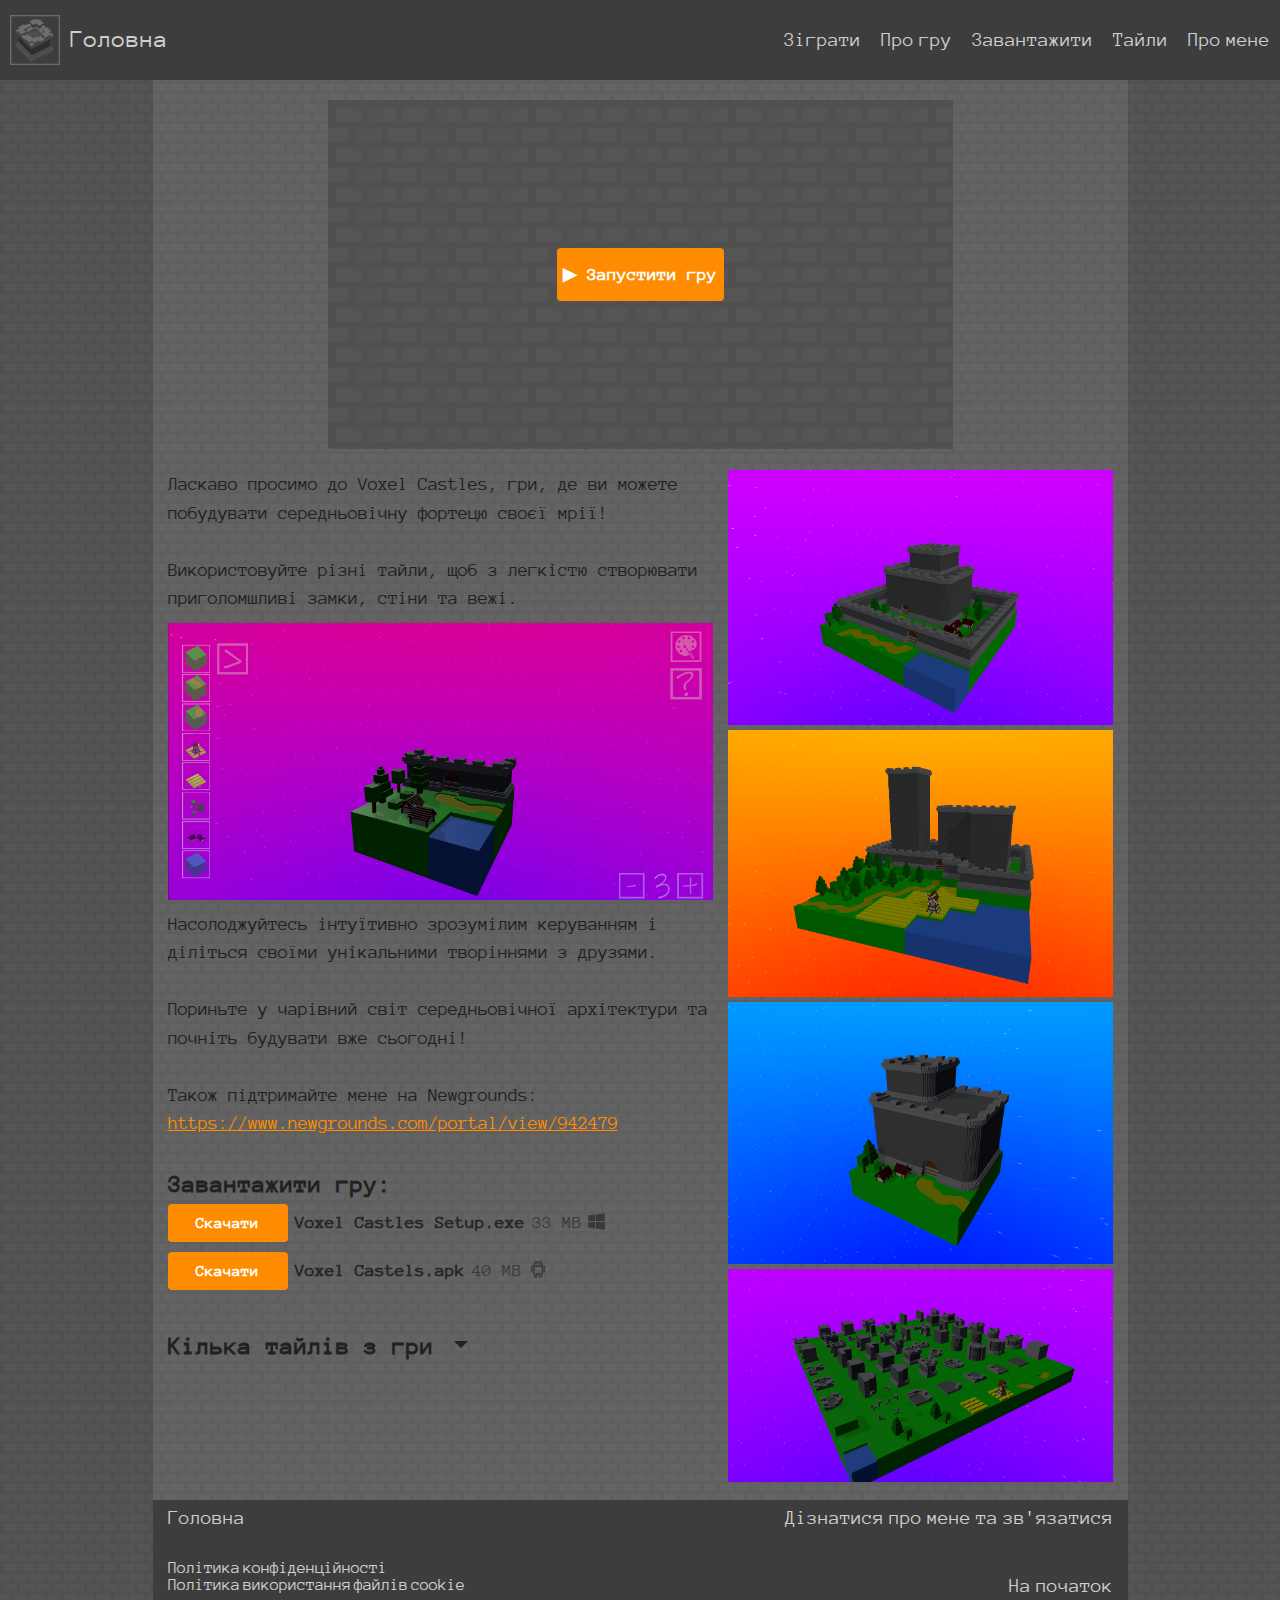
==== index.html @ d3da5223 "Initial commit" ====
<!DOCTYPE html>
<html lang="uk"> 
    <head>
        <title>Voxel Castles</title>
        <meta charset="UTF-8">
        <meta name="viewport" content="width=device-width, initial-scale=1.0">
        
        <!--Фавіконка-->
        <link rel="icon" type="images/x-icon" href="image/slider/1.png">

        <!--Lineawesome-->
        <link rel="stylesheet" href="./font/LineAwesome/css/line-awesome.min.css">

        <!--Jquery-->
        <script type="text/javascript" src="./libraries/jquery.js"> </script>
        <script type="text/javascript" src="./libraries/jquery-ui/jquery-ui.js"> </script>

        <link rel="stylesheet" href="./libraries/owlcarousel/docs/assets/owlcarousel/assets/owl.carousel.css">
        <link rel="stylesheet" href="./libraries/owlcarousel/docs/assets/owlcarousel/assets/owl.theme.default.css">
        <script src="./libraries/owlcarousel/src/js/owl.carousel.js"> </script>

        <link rel="stylesheet" href="./libraries/jquery-ui/jquery-ui.css">
        <link rel="stylesheet" href="./libraries/jquery-ui/jquery-ui.structure.css">
        <link rel="stylesheet" href="./libraries/jquery-ui/jquery-ui.theme.css">

        <!--Bootstrap-->
        <link rel="stylesheet" href="./libraries/bootstrap_css/bootstrap.css">
        <link rel="stylesheet" href="./libraries/bootstrap_icons/bootstrap-icons.css">
        <script type="text/javascript" src="./libraries/bootstrap_js/bootstrap.bundle.js"> </script>

        <!--CSS i js файли-->
        <link rel="stylesheet" href="./style.css">
        <script type="text/javascript" src="./script.js"> </script>
    </head>

    <!--Header-->
    <header>
        <a href="index.html" class="logo">
            <img src="image/slider/1.png" class="logo_img">
            <span class="logo_text">Головна</span>
        </a>

        <div class="navigation">
            <a href="#play">Зіграти</a>
            <a href="#about_game">Про гру</a>
            <a href="#download">Завантажити</a>
            <a href="#tiles">Тайли</a>
            <a href="about_me.html">Про мене</a>
        </div>
    </header>

    <!--Main-->
    <body>
        <!--Сірий фон-->
        <div class="main_bg">
            <!--Плеєр гри-->
            <div class="game" id="play">
                <div class="game_bg">
                    <a href="https://kekich0.github.io/Voxel-Castles/" class="button">
                        ▶ Запустити гру
                    </a>
                    <div id="about_game"  class="nav_about"></div>
                </div>
            </div>
            
            <!--Основна частина-->
            <div  class="main_part">
                <!--Текст-->
                <div class="text">
                    <p>Ласкаво просимо до Voxel Castles, гри, де ви можете побудувати середньовічну фортецю своєї мрії!</p>
                    <br>
                    <p>Використовуйте різні тайли, щоб з легкістю створювати приголомшливі замки, стіни та вежі.</p>

                    <div class="screenshots">
                        <div class="image-container" onclick="openImage('image/0.png')">
                            <img src="image/0.png" class="image0">
                        </div>
                    </div>


                    <p>Насолоджуйтесь інтуїтивно зрозумілим керуванням і діліться своїми унікальними творіннями з друзями.</p>
                    <br>
                    <p>Пориньте у чарівний світ середньовічної архітектури та почніть будувати вже сьогодні!</p>
                    <br>
                    <p>Також підтримайте мене на Newgrounds:</p>
                    <a class="link" href="https://www.newgrounds.com/portal/view/942479">https://www.newgrounds.com/portal/view/942479</a>
                    <br>
                    <br>

                    <!--Завантаження гри-->
                    <p class="big_text" id="download">Завантажити гру:</p>
                    <div class="download">
                        <a href="download/Voxel Castles Setup.exe" download class="download_button">
                            Скачати
                        </a>
                        <span class="download_text_1">Voxel Castles Setup.exe</span>
                        <span class="download_text_2">33 MB</span>
                        <img src="./image/icon/windows.svg" class="icon">
                    </div>
                    <div class="download">
                        <a href="download/Voxel Castels.apk" download class="download_button">
                            Скачати
                        </a>
                        <span class="download_text_1">Voxel Castels.apk</span>
                        <span class="download_text_2">40 MB</span>
                        <i class="lab la-android"></i>
                    </div>
                    <br>

                    <!--ДОРОБИТИ    Випадаючий список зі слайдером-->  
                    <div class="nav-item dropdown" id="tiles">
                        <a class="nav-link dropdown-toggle big_text" href="#" role="button" data-bs-toggle="dropdown" data-bs-auto-close="inside" aria-expanded="false">
                            Кілька тайлів з гри
                        </a>
                        <div class="dropdown-menu custom-dropdown">
                            <div class="owl-carousel owl-theme">				
                                <div><img src="image/slider/1.png" class="slider_img"></div>
                                <div><img src="image/slider/2.png" class="slider_img"></div>
                                <div><img src="image/slider/3.png" class="slider_img"></div>
                                <div><img src="image/slider/4.png" class="slider_img"></div>
                                <div><img src="image/slider/5.png" class="slider_img"></div>
                                <div><img src="image/slider/6.png" class="slider_img"></div>
                                <div><img src="image/slider/7.png" class="slider_img"></div>
                                <div><img src="image/slider/8.png" class="slider_img"></div>
                                <div><img src="image/slider/9.png" class="slider_img"></div>
                                <div><img src="image/slider/10.png" class="slider_img"></div>
                                <div><img src="image/slider/11.png" class="slider_img"></div>
                                <div><img src="image/slider/12.png" class="slider_img"></div>
                                <div><img src="image/slider/13.png" class="slider_img"></div>
                                <div><img src="image/slider/14.png" class="slider_img"></div>
                                <div><img src="image/slider/15.png" class="slider_img"></div>
                                <div><img src="image/slider/16.png" class="slider_img"></div>
                                <div><img src="image/slider/17.png" class="slider_img"></div>
                                <div><img src="image/slider/18.png" class="slider_img"></div>
                                <div><img src="image/slider/19.png" class="slider_img"></div>
                                <div><img src="image/slider/20.png" class="slider_img"></div>
                                <div><img src="image/slider/21.png" class="slider_img"></div>
                                <div><img src="image/slider/22.png" class="slider_img"></div>
                                <div class="lds-dual-ring"></div>
                                <div><img src="image/slider/23.png" class="slider_img"></div> 
                            </div>
                        </div>
                    </div>
                </div>          

                <!--Скріншоти з гри-->
                <div class="screenshots">
                    <div class="gallery">
                        <div class="image-container" onclick="openImage('image/1.png')">
                            <img src="image/1.png">
                        </div>
                        <div class="image-container" onclick="openImage('image/2.png')">
                            <img src="image/2.png">
                        </div>
                        <div class="image-container" onclick="openImage('image/3.png')">
                            <img src="image/3.png">
                        </div>
                        <div class="image-container" onclick="openImage('image/4.png')">
                            <img src="image/4.png">
                        </div>
                    </div>
                    
                    <div class="full-screen" id="fullScreenContainer">
                        <span class="close" onclick="closeImage()">&times;</span>
                        <img id="fullScreenImage" src="" alt="Full Screen Image">
                    </div>
                </div>
            </div>
        </div>
    </body>

    <!--Footer-->
    <footer>
        <div class="footer_left">
            <a href="index.html" class="footer_link">Головна</a>
            <br>
            <br>
            <br>
            <span class="footer_text">Політика конфіденційності<br></span>
            <span class="footer_text">Політика використання файлів cookie</span>
        </div>

        <div class="footer_right">
            <a href="about_me.html" class="footer_link">Дізнатися про мене та зв'язатися</a>
            <br>
            <br>
            <br>
            <br>
            <a href="#play" class="footer_link">На початок</a>
        </div>
    </footer>
</html>
---- font/LineAwesome/css/line-awesome.min.css ----
.la,.lab,.lad,.lal,.lar,.las{-moz-osx-font-smoothing:grayscale;-webkit-font-smoothing:antialiased;display:inline-block;font-style:normal;font-variant:normal;text-rendering:auto;line-height:1}.la-lg{font-size:1.33333em;line-height:.75em;vertical-align:-.0667em}.la-xs{font-size:.75em}.la-sm{font-size:.875em}.la-1x{font-size:1em}.la-2x{font-size:2em}.la-3x{font-size:3em}.la-4x{font-size:4em}.la-5x{font-size:5em}.la-6x{font-size:6em}.la-7x{font-size:7em}.la-8x{font-size:8em}.la-9x{font-size:9em}.la-10x{font-size:10em}.la-fw{text-align:center;width:1.25em}.la-ul{list-style-type:none;margin-left:2.5em;padding-left:0}.la-ul>li{position:relative}.la-li{left:-2em;position:absolute;text-align:center;width:2em;line-height:inherit}.la-border{border:solid .08em #eee;border-radius:.1em;padding:.2em .25em .15em}.la-pull-left{float:left}.la-pull-right{float:right}.la.la-pull-left,.lab.la-pull-left,.lal.la-pull-left,.lar.la-pull-left,.las.la-pull-left{margin-right:.3em}.la.la-pull-right,.lab.la-pull-right,.lal.la-pull-right,.lar.la-pull-right,.las.la-pull-right{margin-left:.3em}.la-spin{-webkit-animation:la-spin 2s infinite linear;animation:la-spin 2s infinite linear}.la-pulse{-webkit-animation:la-spin 1s infinite steps(8);animation:la-spin 1s infinite steps(8)}@-webkit-keyframes la-spin{0%{-webkit-transform:rotate(0);transform:rotate(0)}100%{-webkit-transform:rotate(360deg);transform:rotate(360deg)}}@keyframes la-spin{0%{-webkit-transform:rotate(0);transform:rotate(0)}100%{-webkit-transform:rotate(360deg);transform:rotate(360deg)}}.la-rotate-90{-webkit-transform:rotate(90deg);transform:rotate(90deg)}.la-rotate-180{-webkit-transform:rotate(180deg);transform:rotate(180deg)}.la-rotate-270{-webkit-transform:rotate(270deg);transform:rotate(270deg)}.la-flip-horizontal{-webkit-transform:scale(-1,1);transform:scale(-1,1)}.la-flip-vertical{-webkit-transform:scale(1,-1);transform:scale(1,-1)}.la-flip-both,.la-flip-horizontal.la-flip-vertical{-webkit-transform:scale(-1,-1);transform:scale(-1,-1)}:root .la-flip-both,:root .la-flip-horizontal,:root .la-flip-vertical,:root .la-rotate-180,:root .la-rotate-270,:root .la-rotate-90{-webkit-filter:none;filter:none}.la-stack{display:inline-block;height:2em;line-height:2em;position:relative;vertical-align:middle;width:2.5em}.la-stack-1x,.la-stack-2x{left:0;position:absolute;text-align:center;width:100%}.la-stack-1x{line-height:inherit}.la-stack-2x{font-size:2em}.la-inverse{color:#fff}.la-500px:before{content:"\f26e"}.la-accessible-icon:before{content:"\f368"}.la-accusoft:before{content:"\f369"}.la-acquisitions-incorporated:before{content:"\f6af"}.la-ad:before{content:"\f641"}.la-address-book:before{content:"\f2b9"}.la-address-card:before{content:"\f2bb"}.la-adjust:before{content:"\f042"}.la-adn:before{content:"\f170"}.la-adobe:before{content:"\f778"}.la-adversal:before{content:"\f36a"}.la-affiliatetheme:before{content:"\f36b"}.la-air-freshener:before{content:"\f5d0"}.la-airbnb:before{content:"\f834"}.la-algolia:before{content:"\f36c"}.la-align-center:before{content:"\f037"}.la-align-justify:before{content:"\f039"}.la-align-left:before{content:"\f036"}.la-align-right:before{content:"\f038"}.la-alipay:before{content:"\f642"}.la-allergies:before{content:"\f461"}.la-amazon:before{content:"\f270"}.la-amazon-pay:before{content:"\f42c"}.la-ambulance:before{content:"\f0f9"}.la-american-sign-language-interpreting:before{content:"\f2a3"}.la-amilia:before{content:"\f36d"}.la-anchor:before{content:"\f13d"}.la-android:before{content:"\f17b"}.la-angellist:before{content:"\f209"}.la-angle-double-down:before{content:"\f103"}.la-angle-double-left:before{content:"\f100"}.la-angle-double-right:before{content:"\f101"}.la-angle-double-up:before{content:"\f102"}.la-angle-down:before{content:"\f107"}.la-angle-left:before{content:"\f104"}.la-angle-right:before{content:"\f105"}.la-angle-up:before{content:"\f106"}.la-angry:before{content:"\f556"}.la-angrycreative:before{content:"\f36e"}.la-angular:before{content:"\f420"}.la-ankh:before{content:"\f644"}.la-app-store:before{content:"\f36f"}.la-app-store-ios:before{content:"\f370"}.la-apper:before{content:"\f371"}.la-apple:before{content:"\f179"}.la-apple-alt:before{content:"\f5d1"}.la-apple-pay:before{content:"\f415"}.la-archive:before{content:"\f187"}.la-archway:before{content:"\f557"}.la-arrow-alt-circle-down:before{content:"\f358"}.la-arrow-alt-circle-left:before{content:"\f359"}.la-arrow-alt-circle-right:before{content:"\f35a"}.la-arrow-alt-circle-up:before{content:"\f35b"}.la-arrow-circle-down:before{content:"\f0ab"}.la-arrow-circle-left:before{content:"\f0a8"}.la-arrow-circle-right:before{content:"\f0a9"}.la-arrow-circle-up:before{content:"\f0aa"}.la-arrow-down:before{content:"\f063"}.la-arrow-left:before{content:"\f060"}.la-arrow-right:before{content:"\f061"}.la-arrow-up:before{content:"\f062"}.la-arrows-alt:before{content:"\f0b2"}.la-arrows-alt-h:before{content:"\f337"}.la-arrows-alt-v:before{content:"\f338"}.la-artstation:before{content:"\f77a"}.la-assistive-listening-systems:before{content:"\f2a2"}.la-asterisk:before{content:"\f069"}.la-asymmetrik:before{content:"\f372"}.la-at:before{content:"\f1fa"}.la-atlas:before{content:"\f558"}.la-atlassian:before{content:"\f77b"}.la-atom:before{content:"\f5d2"}.la-audible:before{content:"\f373"}.la-audio-description:before{content:"\f29e"}.la-autoprefixer:before{content:"\f41c"}.la-avianex:before{content:"\f374"}.la-aviato:before{content:"\f421"}.la-award:before{content:"\f559"}.la-aws:before{content:"\f375"}.la-baby:before{content:"\f77c"}.la-baby-carriage:before{content:"\f77d"}.la-backspace:before{content:"\f55a"}.la-backward:before{content:"\f04a"}.la-bacon:before{content:"\f7e5"}.la-balance-scale:before{content:"\f24e"}.la-balance-scale-left:before{content:"\f515"}.la-balance-scale-right:before{content:"\f516"}.la-ban:before{content:"\f05e"}.la-band-aid:before{content:"\f462"}.la-bandcamp:before{content:"\f2d5"}.la-barcode:before{content:"\f02a"}.la-bars:before{content:"\f0c9"}.la-baseball-ball:before{content:"\f433"}.la-basketball-ball:before{content:"\f434"}.la-bath:before{content:"\f2cd"}.la-battery-empty:before{content:"\f244"}.la-battery-full:before{content:"\f240"}.la-battery-half:before{content:"\f242"}.la-battery-quarter:before{content:"\f243"}.la-battery-three-quarters:before{content:"\f241"}.la-battle-net:before{content:"\f835"}.la-bed:before{content:"\f236"}.la-beer:before{content:"\f0fc"}.la-behance:before{content:"\f1b4"}.la-behance-square:before{content:"\f1b5"}.la-bell:before{content:"\f0f3"}.la-bell-slash:before{content:"\f1f6"}.la-bezier-curve:before{content:"\f55b"}.la-bible:before{content:"\f647"}.la-bicycle:before{content:"\f206"}.la-biking:before{content:"\f84a"}.la-bimobject:before{content:"\f378"}.la-binoculars:before{content:"\f1e5"}.la-biohazard:before{content:"\f780"}.la-birthday-cake:before{content:"\f1fd"}.la-bitbucket:before{content:"\f171"}.la-bitcoin:before{content:"\f379"}.la-bity:before{content:"\f37a"}.la-black-tie:before{content:"\f27e"}.la-blackberry:before{content:"\f37b"}.la-blender:before{content:"\f517"}.la-blender-phone:before{content:"\f6b6"}.la-blind:before{content:"\f29d"}.la-blog:before{content:"\f781"}.la-blogger:before{content:"\f37c"}.la-blogger-b:before{content:"\f37d"}.la-bluetooth:before{content:"\f293"}.la-bluetooth-b:before{content:"\f294"}.la-bold:before{content:"\f032"}.la-bolt:before{content:"\f0e7"}.la-bomb:before{content:"\f1e2"}.la-bone:before{content:"\f5d7"}.la-bong:before{content:"\f55c"}.la-book:before{content:"\f02d"}.la-book-dead:before{content:"\f6b7"}.la-book-medical:before{content:"\f7e6"}.la-book-open:before{content:"\f518"}.la-book-reader:before{content:"\f5da"}.la-bookmark:before{content:"\f02e"}.la-bootstrap:before{content:"\f836"}.la-border-all:before{content:"\f84c"}.la-border-none:before{content:"\f850"}.la-border-style:before{content:"\f853"}.la-bowling-ball:before{content:"\f436"}.la-box:before{content:"\f466"}.la-box-open:before{content:"\f49e"}.la-boxes:before{content:"\f468"}.la-braille:before{content:"\f2a1"}.la-brain:before{content:"\f5dc"}.la-bread-slice:before{content:"\f7ec"}.la-briefcase:before{content:"\f0b1"}.la-briefcase-medical:before{content:"\f469"}.la-broadcast-tower:before{content:"\f519"}.la-broom:before{content:"\f51a"}.la-brush:before{content:"\f55d"}.la-btc:before{content:"\f15a"}.la-buffer:before{content:"\f837"}.la-bug:before{content:"\f188"}.la-building:before{content:"\f1ad"}.la-bullhorn:before{content:"\f0a1"}.la-bullseye:before{content:"\f140"}.la-burn:before{content:"\f46a"}.la-buromobelexperte:before{content:"\f37f"}.la-bus:before{content:"\f207"}.la-bus-alt:before{content:"\f55e"}.la-business-time:before{content:"\f64a"}.la-buy-n-large:before{content:"\f8a6"}.la-buysellads:before{content:"\f20d"}.la-calculator:before{content:"\f1ec"}.la-calendar:before{content:"\f133"}.la-calendar-alt:before{content:"\f073"}.la-calendar-check:before{content:"\f274"}.la-calendar-day:before{content:"\f783"}.la-calendar-minus:before{content:"\f272"}.la-calendar-plus:before{content:"\f271"}.la-calendar-times:before{content:"\f273"}.la-calendar-week:before{content:"\f784"}.la-camera:before{content:"\f030"}.la-camera-retro:before{content:"\f083"}.la-campground:before{content:"\f6bb"}.la-canadian-maple-leaf:before{content:"\f785"}.la-candy-cane:before{content:"\f786"}.la-cannabis:before{content:"\f55f"}.la-capsules:before{content:"\f46b"}.la-car:before{content:"\f1b9"}.la-car-alt:before{content:"\f5de"}.la-car-battery:before{content:"\f5df"}.la-car-crash:before{content:"\f5e1"}.la-car-side:before{content:"\f5e4"}.la-caret-down:before{content:"\f0d7"}.la-caret-left:before{content:"\f0d9"}.la-caret-right:before{content:"\f0da"}.la-caret-square-down:before{content:"\f150"}.la-caret-square-left:before{content:"\f191"}.la-caret-square-right:before{content:"\f152"}.la-caret-square-up:before{content:"\f151"}.la-caret-up:before{content:"\f0d8"}.la-carrot:before{content:"\f787"}.la-cart-arrow-down:before{content:"\f218"}.la-cart-plus:before{content:"\f217"}.la-cash-register:before{content:"\f788"}.la-cat:before{content:"\f6be"}.la-cc-amazon-pay:before{content:"\f42d"}.la-cc-amex:before{content:"\f1f3"}.la-cc-apple-pay:before{content:"\f416"}.la-cc-diners-club:before{content:"\f24c"}.la-cc-discover:before{content:"\f1f2"}.la-cc-jcb:before{content:"\f24b"}.la-cc-mastercard:before{content:"\f1f1"}.la-cc-paypal:before{content:"\f1f4"}.la-cc-stripe:before{content:"\f1f5"}.la-cc-visa:before{content:"\f1f0"}.la-centercode:before{content:"\f380"}.la-centos:before{content:"\f789"}.la-certificate:before{content:"\f0a3"}.la-chair:before{content:"\f6c0"}.la-chalkboard:before{content:"\f51b"}.la-chalkboard-teacher:before{content:"\f51c"}.la-charging-station:before{content:"\f5e7"}.la-chart-area:before{content:"\f1fe"}.la-chart-bar:before{content:"\f080"}.la-chart-line:before{content:"\f201"}.la-chart-pie:before{content:"\f200"}.la-check:before{content:"\f00c"}.la-check-circle:before{content:"\f058"}.la-check-double:before{content:"\f560"}.la-check-square:before{content:"\f14a"}.la-cheese:before{content:"\f7ef"}.la-chess:before{content:"\f439"}.la-chess-bishop:before{content:"\f43a"}.la-chess-board:before{content:"\f43c"}.la-chess-king:before{content:"\f43f"}.la-chess-knight:before{content:"\f441"}.la-chess-pawn:before{content:"\f443"}.la-chess-queen:before{content:"\f445"}.la-chess-rook:before{content:"\f447"}.la-chevron-circle-down:before{content:"\f13a"}.la-chevron-circle-left:before{content:"\f137"}.la-chevron-circle-right:before{content:"\f138"}.la-chevron-circle-up:before{content:"\f139"}.la-chevron-down:before{content:"\f078"}.la-chevron-left:before{content:"\f053"}.la-chevron-right:before{content:"\f054"}.la-chevron-up:before{content:"\f077"}.la-child:before{content:"\f1ae"}.la-chrome:before{content:"\f268"}.la-chromecast:before{content:"\f838"}.la-church:before{content:"\f51d"}.la-circle:before{content:"\f111"}.la-circle-notch:before{content:"\f1ce"}.la-city:before{content:"\f64f"}.la-clinic-medical:before{content:"\f7f2"}.la-clipboard:before{content:"\f328"}.la-clipboard-check:before{content:"\f46c"}.la-clipboard-list:before{content:"\f46d"}.la-clock:before{content:"\f017"}.la-clone:before{content:"\f24d"}.la-closed-captioning:before{content:"\f20a"}.la-cloud:before{content:"\f0c2"}.la-cloud-download-alt:before{content:"\f381"}.la-cloud-meatball:before{content:"\f73b"}.la-cloud-moon:before{content:"\f6c3"}.la-cloud-moon-rain:before{content:"\f73c"}.la-cloud-rain:before{content:"\f73d"}.la-cloud-showers-heavy:before{content:"\f740"}.la-cloud-sun:before{content:"\f6c4"}.la-cloud-sun-rain:before{content:"\f743"}.la-cloud-upload-alt:before{content:"\f382"}.la-cloudscale:before{content:"\f383"}.la-cloudsmith:before{content:"\f384"}.la-cloudversify:before{content:"\f385"}.la-cocktail:before{content:"\f561"}.la-code:before{content:"\f121"}.la-code-branch:before{content:"\f126"}.la-codepen:before{content:"\f1cb"}.la-codiepie:before{content:"\f284"}.la-coffee:before{content:"\f0f4"}.la-cog:before{content:"\f013"}.la-cogs:before{content:"\f085"}.la-coins:before{content:"\f51e"}.la-columns:before{content:"\f0db"}.la-comment:before{content:"\f075"}.la-comment-alt:before{content:"\f27a"}.la-comment-dollar:before{content:"\f651"}.la-comment-dots:before{content:"\f4ad"}.la-comment-medical:before{content:"\f7f5"}.la-comment-slash:before{content:"\f4b3"}.la-comments:before{content:"\f086"}.la-comments-dollar:before{content:"\f653"}.la-compact-disc:before{content:"\f51f"}.la-compass:before{content:"\f14e"}.la-compress:before{content:"\f066"}.la-compress-arrows-alt:before{content:"\f78c"}.la-concierge-bell:before{content:"\f562"}.la-confluence:before{content:"\f78d"}.la-connectdevelop:before{content:"\f20e"}.la-contao:before{content:"\f26d"}.la-cookie:before{content:"\f563"}.la-cookie-bite:before{content:"\f564"}.la-copy:before{content:"\f0c5"}.la-copyright:before{content:"\f1f9"}.la-cotton-bureau:before{content:"\f89e"}.la-couch:before{content:"\f4b8"}.la-cpanel:before{content:"\f388"}.la-creative-commons:before{content:"\f25e"}.la-creative-commons-by:before{content:"\f4e7"}.la-creative-commons-nc:before{content:"\f4e8"}.la-creative-commons-nc-eu:before{content:"\f4e9"}.la-creative-commons-nc-jp:before{content:"\f4ea"}.la-creative-commons-nd:before{content:"\f4eb"}.la-creative-commons-pd:before{content:"\f4ec"}.la-creative-commons-pd-alt:before{content:"\f4ed"}.la-creative-commons-remix:before{content:"\f4ee"}.la-creative-commons-sa:before{content:"\f4ef"}.la-creative-commons-sampling:before{content:"\f4f0"}.la-creative-commons-sampling-plus:before{content:"\f4f1"}.la-creative-commons-share:before{content:"\f4f2"}.la-creative-commons-zero:before{content:"\f4f3"}.la-credit-card:before{content:"\f09d"}.la-critical-role:before{content:"\f6c9"}.la-crop:before{content:"\f125"}.la-crop-alt:before{content:"\f565"}.la-cross:before{content:"\f654"}.la-crosshairs:before{content:"\f05b"}.la-crow:before{content:"\f520"}.la-crown:before{content:"\f521"}.la-crutch:before{content:"\f7f7"}.la-css3:before{content:"\f13c"}.la-css3-alt:before{content:"\f38b"}.la-cube:before{content:"\f1b2"}.la-cubes:before{content:"\f1b3"}.la-cut:before{content:"\f0c4"}.la-cuttlefish:before{content:"\f38c"}.la-d-and-d:before{content:"\f38d"}.la-d-and-d-beyond:before{content:"\f6ca"}.la-dashcube:before{content:"\f210"}.la-database:before{content:"\f1c0"}.la-deaf:before{content:"\f2a4"}.la-delicious:before{content:"\f1a5"}.la-democrat:before{content:"\f747"}.la-deploydog:before{content:"\f38e"}.la-deskpro:before{content:"\f38f"}.la-desktop:before{content:"\f108"}.la-dev:before{content:"\f6cc"}.la-deviantart:before{content:"\f1bd"}.la-dharmachakra:before{content:"\f655"}.la-dhl:before{content:"\f790"}.la-diagnoses:before{content:"\f470"}.la-diaspora:before{content:"\f791"}.la-dice:before{content:"\f522"}.la-dice-d20:before{content:"\f6cf"}.la-dice-d6:before{content:"\f6d1"}.la-dice-five:before{content:"\f523"}.la-dice-four:before{content:"\f524"}.la-dice-one:before{content:"\f525"}.la-dice-six:before{content:"\f526"}.la-dice-three:before{content:"\f527"}.la-dice-two:before{content:"\f528"}.la-digg:before{content:"\f1a6"}.la-digital-ocean:before{content:"\f391"}.la-digital-tachograph:before{content:"\f566"}.la-directions:before{content:"\f5eb"}.la-discord:before{content:"\f392"}.la-discourse:before{content:"\f393"}.la-divide:before{content:"\f529"}.la-dizzy:before{content:"\f567"}.la-dna:before{content:"\f471"}.la-dochub:before{content:"\f394"}.la-docker:before{content:"\f395"}.la-dog:before{content:"\f6d3"}.la-dollar-sign:before{content:"\f155"}.la-dolly:before{content:"\f472"}.la-dolly-flatbed:before{content:"\f474"}.la-donate:before{content:"\f4b9"}.la-door-closed:before{content:"\f52a"}.la-door-open:before{content:"\f52b"}.la-dot-circle:before{content:"\f192"}.la-dove:before{content:"\f4ba"}.la-download:before{content:"\f019"}.la-draft2digital:before{content:"\f396"}.la-drafting-compass:before{content:"\f568"}.la-dragon:before{content:"\f6d5"}.la-draw-polygon:before{content:"\f5ee"}.la-dribbble:before{content:"\f17d"}.la-dribbble-square:before{content:"\f397"}.la-dropbox:before{content:"\f16b"}.la-drum:before{content:"\f569"}.la-drum-steelpan:before{content:"\f56a"}.la-drumstick-bite:before{content:"\f6d7"}.la-drupal:before{content:"\f1a9"}.la-dumbbell:before{content:"\f44b"}.la-dumpster:before{content:"\f793"}.la-dumpster-fire:before{content:"\f794"}.la-dungeon:before{content:"\f6d9"}.la-dyalog:before{content:"\f399"}.la-earlybirds:before{content:"\f39a"}.la-ebay:before{content:"\f4f4"}.la-edge:before{content:"\f282"}.la-edit:before{content:"\f044"}.la-egg:before{content:"\f7fb"}.la-eject:before{content:"\f052"}.la-elementor:before{content:"\f430"}.la-ellipsis-h:before{content:"\f141"}.la-ellipsis-v:before{content:"\f142"}.la-ello:before{content:"\f5f1"}.la-ember:before{content:"\f423"}.la-empire:before{content:"\f1d1"}.la-envelope:before{content:"\f0e0"}.la-envelope-open:before{content:"\f2b6"}.la-envelope-open-text:before{content:"\f658"}.la-envelope-square:before{content:"\f199"}.la-envira:before{content:"\f299"}.la-equals:before{content:"\f52c"}.la-eraser:before{content:"\f12d"}.la-erlang:before{content:"\f39d"}.la-ethereum:before{content:"\f42e"}.la-ethernet:before{content:"\f796"}.la-etsy:before{content:"\f2d7"}.la-euro-sign:before{content:"\f153"}.la-evernote:before{content:"\f839"}.la-exchange-alt:before{content:"\f362"}.la-exclamation:before{content:"\f12a"}.la-exclamation-circle:before{content:"\f06a"}.la-exclamation-triangle:before{content:"\f071"}.la-expand:before{content:"\f065"}.la-expand-arrows-alt:before{content:"\f31e"}.la-expeditedssl:before{content:"\f23e"}.la-external-link-alt:before{content:"\f35d"}.la-external-link-square-alt:before{content:"\f360"}.la-eye:before{content:"\f06e"}.la-eye-dropper:before{content:"\f1fb"}.la-eye-slash:before{content:"\f070"}.la-facebook:before{content:"\f09a"}.la-facebook-f:before{content:"\f39e"}.la-facebook-messenger:before{content:"\f39f"}.la-facebook-square:before{content:"\f082"}.la-fan:before{content:"\f863"}.la-fantasy-flight-games:before{content:"\f6dc"}.la-fast-backward:before{content:"\f049"}.la-fast-forward:before{content:"\f050"}.la-fax:before{content:"\f1ac"}.la-feather:before{content:"\f52d"}.la-feather-alt:before{content:"\f56b"}.la-fedex:before{content:"\f797"}.la-fedora:before{content:"\f798"}.la-female:before{content:"\f182"}.la-fighter-jet:before{content:"\f0fb"}.la-figma:before{content:"\f799"}.la-file:before{content:"\f15b"}.la-file-alt:before{content:"\f15c"}.la-file-archive:before{content:"\f1c6"}.la-file-audio:before{content:"\f1c7"}.la-file-code:before{content:"\f1c9"}.la-file-contract:before{content:"\f56c"}.la-file-csv:before{content:"\f6dd"}.la-file-download:before{content:"\f56d"}.la-file-excel:before{content:"\f1c3"}.la-file-export:before{content:"\f56e"}.la-file-image:before{content:"\f1c5"}.la-file-import:before{content:"\f56f"}.la-file-invoice:before{content:"\f570"}.la-file-invoice-dollar:before{content:"\f571"}.la-file-medical:before{content:"\f477"}.la-file-medical-alt:before{content:"\f478"}.la-file-pdf:before{content:"\f1c1"}.la-file-powerpoint:before{content:"\f1c4"}.la-file-prescription:before{content:"\f572"}.la-file-signature:before{content:"\f573"}.la-file-upload:before{content:"\f574"}.la-file-video:before{content:"\f1c8"}.la-file-word:before{content:"\f1c2"}.la-fill:before{content:"\f575"}.la-fill-drip:before{content:"\f576"}.la-film:before{content:"\f008"}.la-filter:before{content:"\f0b0"}.la-fingerprint:before{content:"\f577"}.la-fire:before{content:"\f06d"}.la-fire-alt:before{content:"\f7e4"}.la-fire-extinguisher:before{content:"\f134"}.la-firefox:before{content:"\f269"}.la-first-aid:before{content:"\f479"}.la-first-order:before{content:"\f2b0"}.la-first-order-alt:before{content:"\f50a"}.la-firstdraft:before{content:"\f3a1"}.la-fish:before{content:"\f578"}.la-fist-raised:before{content:"\f6de"}.la-flag:before{content:"\f024"}.la-flag-checkered:before{content:"\f11e"}.la-flag-usa:before{content:"\f74d"}.la-flask:before{content:"\f0c3"}.la-flickr:before{content:"\f16e"}.la-flipboard:before{content:"\f44d"}.la-flushed:before{content:"\f579"}.la-fly:before{content:"\f417"}.la-folder:before{content:"\f07b"}.la-folder-minus:before{content:"\f65d"}.la-folder-open:before{content:"\f07c"}.la-folder-plus:before{content:"\f65e"}.la-font:before{content:"\f031"}.la-font-awesome:before{content:"\f2b4"}.la-font-awesome-alt:before{content:"\f35c"}.la-font-awesome-flag:before{content:"\f425"}.la-font-awesome-logo-full:before{content:"\f4e6"}.la-fonticons:before{content:"\f280"}.la-fonticons-fi:before{content:"\f3a2"}.la-football-ball:before{content:"\f44e"}.la-fort-awesome:before{content:"\f286"}.la-fort-awesome-alt:before{content:"\f3a3"}.la-forumbee:before{content:"\f211"}.la-forward:before{content:"\f04e"}.la-foursquare:before{content:"\f180"}.la-free-code-camp:before{content:"\f2c5"}.la-freebsd:before{content:"\f3a4"}.la-frog:before{content:"\f52e"}.la-frown:before{content:"\f119"}.la-frown-open:before{content:"\f57a"}.la-fulcrum:before{content:"\f50b"}.la-funnel-dollar:before{content:"\f662"}.la-futbol:before{content:"\f1e3"}.la-galactic-republic:before{content:"\f50c"}.la-galactic-senate:before{content:"\f50d"}.la-gamepad:before{content:"\f11b"}.la-gas-pump:before{content:"\f52f"}.la-gavel:before{content:"\f0e3"}.la-gem:before{content:"\f3a5"}.la-genderless:before{content:"\f22d"}.la-get-pocket:before{content:"\f265"}.la-gg:before{content:"\f260"}.la-gg-circle:before{content:"\f261"}.la-ghost:before{content:"\f6e2"}.la-gift:before{content:"\f06b"}.la-gifts:before{content:"\f79c"}.la-git:before{content:"\f1d3"}.la-git-alt:before{content:"\f841"}.la-git-square:before{content:"\f1d2"}.la-github:before{content:"\f09b"}.la-github-alt:before{content:"\f113"}.la-github-square:before{content:"\f092"}.la-gitkraken:before{content:"\f3a6"}.la-gitlab:before{content:"\f296"}.la-gitter:before{content:"\f426"}.la-glass-cheers:before{content:"\f79f"}.la-glass-martini:before{content:"\f000"}.la-glass-martini-alt:before{content:"\f57b"}.la-glass-whiskey:before{content:"\f7a0"}.la-glasses:before{content:"\f530"}.la-glide:before{content:"\f2a5"}.la-glide-g:before{content:"\f2a6"}.la-globe:before{content:"\f0ac"}.la-globe-africa:before{content:"\f57c"}.la-globe-americas:before{content:"\f57d"}.la-globe-asia:before{content:"\f57e"}.la-globe-europe:before{content:"\f7a2"}.la-gofore:before{content:"\f3a7"}.la-golf-ball:before{content:"\f450"}.la-goodreads:before{content:"\f3a8"}.la-goodreads-g:before{content:"\f3a9"}.la-google:before{content:"\f1a0"}.la-google-drive:before{content:"\f3aa"}.la-google-play:before{content:"\f3ab"}.la-google-plus:before{content:"\f2b3"}.la-google-plus-g:before{content:"\f0d5"}.la-google-plus-square:before{content:"\f0d4"}.la-google-wallet:before{content:"\f1ee"}.la-gopuram:before{content:"\f664"}.la-graduation-cap:before{content:"\f19d"}.la-gratipay:before{content:"\f184"}.la-grav:before{content:"\f2d6"}.la-greater-than:before{content:"\f531"}.la-greater-than-equal:before{content:"\f532"}.la-grimace:before{content:"\f57f"}.la-grin:before{content:"\f580"}.la-grin-alt:before{content:"\f581"}.la-grin-beam:before{content:"\f582"}.la-grin-beam-sweat:before{content:"\f583"}.la-grin-hearts:before{content:"\f584"}.la-grin-squint:before{content:"\f585"}.la-grin-squint-tears:before{content:"\f586"}.la-grin-stars:before{content:"\f587"}.la-grin-tears:before{content:"\f588"}.la-grin-tongue:before{content:"\f589"}.la-grin-tongue-squint:before{content:"\f58a"}.la-grin-tongue-wink:before{content:"\f58b"}.la-grin-wink:before{content:"\f58c"}.la-grip-horizontal:before{content:"\f58d"}.la-grip-lines:before{content:"\f7a4"}.la-grip-lines-vertical:before{content:"\f7a5"}.la-grip-vertical:before{content:"\f58e"}.la-gripfire:before{content:"\f3ac"}.la-grunt:before{content:"\f3ad"}.la-guitar:before{content:"\f7a6"}.la-gulp:before{content:"\f3ae"}.la-h-square:before{content:"\f0fd"}.la-hacker-news:before{content:"\f1d4"}.la-hacker-news-square:before{content:"\f3af"}.la-hackerrank:before{content:"\f5f7"}.la-hamburger:before{content:"\f805"}.la-hammer:before{content:"\f6e3"}.la-hamsa:before{content:"\f665"}.la-hand-holding:before{content:"\f4bd"}.la-hand-holding-heart:before{content:"\f4be"}.la-hand-holding-usd:before{content:"\f4c0"}.la-hand-lizard:before{content:"\f258"}.la-hand-middle-finger:before{content:"\f806"}.la-hand-paper:before{content:"\f256"}.la-hand-peace:before{content:"\f25b"}.la-hand-point-down:before{content:"\f0a7"}.la-hand-point-left:before{content:"\f0a5"}.la-hand-point-right:before{content:"\f0a4"}.la-hand-point-up:before{content:"\f0a6"}.la-hand-pointer:before{content:"\f25a"}.la-hand-rock:before{content:"\f255"}.la-hand-scissors:before{content:"\f257"}.la-hand-spock:before{content:"\f259"}.la-hands:before{content:"\f4c2"}.la-hands-helping:before{content:"\f4c4"}.la-handshake:before{content:"\f2b5"}.la-hanukiah:before{content:"\f6e6"}.la-hard-hat:before{content:"\f807"}.la-hashtag:before{content:"\f292"}.la-hat-cowboy:before{content:"\f8c0"}.la-hat-cowboy-side:before{content:"\f8c1"}.la-hat-wizard:before{content:"\f6e8"}.la-haykal:before{content:"\f666"}.la-hdd:before{content:"\f0a0"}.la-heading:before{content:"\f1dc"}.la-headphones:before{content:"\f025"}.la-headphones-alt:before{content:"\f58f"}.la-headset:before{content:"\f590"}.la-heart:before{content:"\f004"}.la-heart-broken:before{content:"\f7a9"}.la-heartbeat:before{content:"\f21e"}.la-helicopter:before{content:"\f533"}.la-highlighter:before{content:"\f591"}.la-hiking:before{content:"\f6ec"}.la-hippo:before{content:"\f6ed"}.la-hips:before{content:"\f452"}.la-hire-a-helper:before{content:"\f3b0"}.la-history:before{content:"\f1da"}.la-hockey-puck:before{content:"\f453"}.la-holly-berry:before{content:"\f7aa"}.la-home:before{content:"\f015"}.la-hooli:before{content:"\f427"}.la-hornbill:before{content:"\f592"}.la-horse:before{content:"\f6f0"}.la-horse-head:before{content:"\f7ab"}.la-hospital:before{content:"\f0f8"}.la-hospital-alt:before{content:"\f47d"}.la-hospital-symbol:before{content:"\f47e"}.la-hot-tub:before{content:"\f593"}.la-hotdog:before{content:"\f80f"}.la-hotel:before{content:"\f594"}.la-hotjar:before{content:"\f3b1"}.la-hourglass:before{content:"\f254"}.la-hourglass-end:before{content:"\f253"}.la-hourglass-half:before{content:"\f252"}.la-hourglass-start:before{content:"\f251"}.la-house-damage:before{content:"\f6f1"}.la-houzz:before{content:"\f27c"}.la-hryvnia:before{content:"\f6f2"}.la-html5:before{content:"\f13b"}.la-hubspot:before{content:"\f3b2"}.la-i-cursor:before{content:"\f246"}.la-ice-cream:before{content:"\f810"}.la-icicles:before{content:"\f7ad"}.la-icons:before{content:"\f86d"}.la-id-badge:before{content:"\f2c1"}.la-id-card:before{content:"\f2c2"}.la-id-card-alt:before{content:"\f47f"}.la-igloo:before{content:"\f7ae"}.la-image:before{content:"\f03e"}.la-images:before{content:"\f302"}.la-imdb:before{content:"\f2d8"}.la-inbox:before{content:"\f01c"}.la-indent:before{content:"\f03c"}.la-industry:before{content:"\f275"}.la-infinity:before{content:"\f534"}.la-info:before{content:"\f129"}.la-info-circle:before{content:"\f05a"}.la-instagram:before{content:"\f16d"}.la-intercom:before{content:"\f7af"}.la-internet-explorer:before{content:"\f26b"}.la-invision:before{content:"\f7b0"}.la-ioxhost:before{content:"\f208"}.la-italic:before{content:"\f033"}.la-itch-io:before{content:"\f83a"}.la-itunes:before{content:"\f3b4"}.la-itunes-note:before{content:"\f3b5"}.la-java:before{content:"\f4e4"}.la-jedi:before{content:"\f669"}.la-jedi-order:before{content:"\f50e"}.la-jenkins:before{content:"\f3b6"}.la-jira:before{content:"\f7b1"}.la-joget:before{content:"\f3b7"}.la-joint:before{content:"\f595"}.la-joomla:before{content:"\f1aa"}.la-journal-whills:before{content:"\f66a"}.la-js:before{content:"\f3b8"}.la-js-square:before{content:"\f3b9"}.la-jsfiddle:before{content:"\f1cc"}.la-kaaba:before{content:"\f66b"}.la-kaggle:before{content:"\f5fa"}.la-key:before{content:"\f084"}.la-keybase:before{content:"\f4f5"}.la-keyboard:before{content:"\f11c"}.la-keycdn:before{content:"\f3ba"}.la-khanda:before{content:"\f66d"}.la-kickstarter:before{content:"\f3bb"}.la-kickstarter-k:before{content:"\f3bc"}.la-kiss:before{content:"\f596"}.la-kiss-beam:before{content:"\f597"}.la-kiss-wink-heart:before{content:"\f598"}.la-kiwi-bird:before{content:"\f535"}.la-korvue:before{content:"\f42f"}.la-landmark:before{content:"\f66f"}.la-language:before{content:"\f1ab"}.la-laptop:before{content:"\f109"}.la-laptop-code:before{content:"\f5fc"}.la-laptop-medical:before{content:"\f812"}.la-laravel:before{content:"\f3bd"}.la-lastfm:before{content:"\f202"}.la-lastfm-square:before{content:"\f203"}.la-laugh:before{content:"\f599"}.la-laugh-beam:before{content:"\f59a"}.la-laugh-squint:before{content:"\f59b"}.la-laugh-wink:before{content:"\f59c"}.la-layer-group:before{content:"\f5fd"}.la-leaf:before{content:"\f06c"}.la-leanpub:before{content:"\f212"}.la-lemon:before{content:"\f094"}.la-less:before{content:"\f41d"}.la-less-than:before{content:"\f536"}.la-less-than-equal:before{content:"\f537"}.la-level-down-alt:before{content:"\f3be"}.la-level-up-alt:before{content:"\f3bf"}.la-life-ring:before{content:"\f1cd"}.la-lightbulb:before{content:"\f0eb"}.la-line:before{content:"\f3c0"}.la-link:before{content:"\f0c1"}.la-linkedin:before{content:"\f08c"}.la-linkedin-in:before{content:"\f0e1"}.la-linode:before{content:"\f2b8"}.la-linux:before{content:"\f17c"}.la-lira-sign:before{content:"\f195"}.la-list:before{content:"\f03a"}.la-list-alt:before{content:"\f022"}.la-list-ol:before{content:"\f0cb"}.la-list-ul:before{content:"\f0ca"}.la-location-arrow:before{content:"\f124"}.la-lock:before{content:"\f023"}.la-lock-open:before{content:"\f3c1"}.la-long-arrow-alt-down:before{content:"\f309"}.la-long-arrow-alt-left:before{content:"\f30a"}.la-long-arrow-alt-right:before{content:"\f30b"}.la-long-arrow-alt-up:before{content:"\f30c"}.la-low-vision:before{content:"\f2a8"}.la-luggage-cart:before{content:"\f59d"}.la-lyft:before{content:"\f3c3"}.la-magento:before{content:"\f3c4"}.la-magic:before{content:"\f0d0"}.la-magnet:before{content:"\f076"}.la-mail-bulk:before{content:"\f674"}.la-mailchimp:before{content:"\f59e"}.la-male:before{content:"\f183"}.la-mandalorian:before{content:"\f50f"}.la-map:before{content:"\f279"}.la-map-marked:before{content:"\f59f"}.la-map-marked-alt:before{content:"\f5a0"}.la-map-marker:before{content:"\f041"}.la-map-marker-alt:before{content:"\f3c5"}.la-map-pin:before{content:"\f276"}.la-map-signs:before{content:"\f277"}.la-markdown:before{content:"\f60f"}.la-marker:before{content:"\f5a1"}.la-mars:before{content:"\f222"}.la-mars-double:before{content:"\f227"}.la-mars-stroke:before{content:"\f229"}.la-mars-stroke-h:before{content:"\f22b"}.la-mars-stroke-v:before{content:"\f22a"}.la-mask:before{content:"\f6fa"}.la-mastodon:before{content:"\f4f6"}.la-maxcdn:before{content:"\f136"}.la-mdb:before{content:"\f8ca"}.la-medal:before{content:"\f5a2"}.la-medapps:before{content:"\f3c6"}.la-medium:before{content:"\f23a"}.la-medium-m:before{content:"\f3c7"}.la-medkit:before{content:"\f0fa"}.la-medrt:before{content:"\f3c8"}.la-meetup:before{content:"\f2e0"}.la-megaport:before{content:"\f5a3"}.la-meh:before{content:"\f11a"}.la-meh-blank:before{content:"\f5a4"}.la-meh-rolling-eyes:before{content:"\f5a5"}.la-memory:before{content:"\f538"}.la-mendeley:before{content:"\f7b3"}.la-menorah:before{content:"\f676"}.la-mercury:before{content:"\f223"}.la-meteor:before{content:"\f753"}.la-microchip:before{content:"\f2db"}.la-microphone:before{content:"\f130"}.la-microphone-alt:before{content:"\f3c9"}.la-microphone-alt-slash:before{content:"\f539"}.la-microphone-slash:before{content:"\f131"}.la-microscope:before{content:"\f610"}.la-microsoft:before{content:"\f3ca"}.la-minus:before{content:"\f068"}.la-minus-circle:before{content:"\f056"}.la-minus-square:before{content:"\f146"}.la-mitten:before{content:"\f7b5"}.la-mix:before{content:"\f3cb"}.la-mixcloud:before{content:"\f289"}.la-mizuni:before{content:"\f3cc"}.la-mobile:before{content:"\f10b"}.la-mobile-alt:before{content:"\f3cd"}.la-modx:before{content:"\f285"}.la-monero:before{content:"\f3d0"}.la-money-bill:before{content:"\f0d6"}.la-money-bill-alt:before{content:"\f3d1"}.la-money-bill-wave:before{content:"\f53a"}.la-money-bill-wave-alt:before{content:"\f53b"}.la-money-check:before{content:"\f53c"}.la-money-check-alt:before{content:"\f53d"}.la-monument:before{content:"\f5a6"}.la-moon:before{content:"\f186"}.la-mortar-pestle:before{content:"\f5a7"}.la-mosque:before{content:"\f678"}.la-motorcycle:before{content:"\f21c"}.la-mountain:before{content:"\f6fc"}.la-mouse:before{content:"\f8cc"}.la-mouse-pointer:before{content:"\f245"}.la-mug-hot:before{content:"\f7b6"}.la-music:before{content:"\f001"}.la-napster:before{content:"\f3d2"}.la-neos:before{content:"\f612"}.la-network-wired:before{content:"\f6ff"}.la-neuter:before{content:"\f22c"}.la-newspaper:before{content:"\f1ea"}.la-nimblr:before{content:"\f5a8"}.la-node:before{content:"\f419"}.la-node-js:before{content:"\f3d3"}.la-not-equal:before{content:"\f53e"}.la-notes-medical:before{content:"\f481"}.la-npm:before{content:"\f3d4"}.la-ns8:before{content:"\f3d5"}.la-nutritionix:before{content:"\f3d6"}.la-object-group:before{content:"\f247"}.la-object-ungroup:before{content:"\f248"}.la-odnoklassniki:before{content:"\f263"}.la-odnoklassniki-square:before{content:"\f264"}.la-oil-can:before{content:"\f613"}.la-old-republic:before{content:"\f510"}.la-om:before{content:"\f679"}.la-opencart:before{content:"\f23d"}.la-openid:before{content:"\f19b"}.la-opera:before{content:"\f26a"}.la-optin-monster:before{content:"\f23c"}.la-orcid:before{content:"\f8d2"}.la-osi:before{content:"\f41a"}.la-otter:before{content:"\f700"}.la-outdent:before{content:"\f03b"}.la-page4:before{content:"\f3d7"}.la-pagelines:before{content:"\f18c"}.la-pager:before{content:"\f815"}.la-paint-brush:before{content:"\f1fc"}.la-paint-roller:before{content:"\f5aa"}.la-palette:before{content:"\f53f"}.la-palfed:before{content:"\f3d8"}.la-pallet:before{content:"\f482"}.la-paper-plane:before{content:"\f1d8"}.la-paperclip:before{content:"\f0c6"}.la-parachute-box:before{content:"\f4cd"}.la-paragraph:before{content:"\f1dd"}.la-parking:before{content:"\f540"}.la-passport:before{content:"\f5ab"}.la-pastafarianism:before{content:"\f67b"}.la-paste:before{content:"\f0ea"}.la-patreon:before{content:"\f3d9"}.la-pause:before{content:"\f04c"}.la-pause-circle:before{content:"\f28b"}.la-paw:before{content:"\f1b0"}.la-paypal:before{content:"\f1ed"}.la-peace:before{content:"\f67c"}.la-pen:before{content:"\f304"}.la-pen-alt:before{content:"\f305"}.la-pen-fancy:before{content:"\f5ac"}.la-pen-nib:before{content:"\f5ad"}.la-pen-square:before{content:"\f14b"}.la-pencil-alt:before{content:"\f303"}.la-pencil-ruler:before{content:"\f5ae"}.la-penny-arcade:before{content:"\f704"}.la-people-carry:before{content:"\f4ce"}.la-pepper-hot:before{content:"\f816"}.la-percent:before{content:"\f295"}.la-percentage:before{content:"\f541"}.la-periscope:before{content:"\f3da"}.la-person-booth:before{content:"\f756"}.la-phabricator:before{content:"\f3db"}.la-phoenix-framework:before{content:"\f3dc"}.la-phoenix-squadron:before{content:"\f511"}.la-phone:before{content:"\f095"}.la-phone-alt:before{content:"\f879"}.la-phone-slash:before{content:"\f3dd"}.la-phone-square:before{content:"\f098"}.la-phone-square-alt:before{content:"\f87b"}.la-phone-volume:before{content:"\f2a0"}.la-photo-video:before{content:"\f87c"}.la-php:before{content:"\f457"}.la-pied-piper:before{content:"\f2ae"}.la-pied-piper-alt:before{content:"\f1a8"}.la-pied-piper-hat:before{content:"\f4e5"}.la-pied-piper-pp:before{content:"\f1a7"}.la-piggy-bank:before{content:"\f4d3"}.la-pills:before{content:"\f484"}.la-pinterest:before{content:"\f0d2"}.la-pinterest-p:before{content:"\f231"}.la-pinterest-square:before{content:"\f0d3"}.la-pizza-slice:before{content:"\f818"}.la-place-of-worship:before{content:"\f67f"}.la-plane:before{content:"\f072"}.la-plane-arrival:before{content:"\f5af"}.la-plane-departure:before{content:"\f5b0"}.la-play:before{content:"\f04b"}.la-play-circle:before{content:"\f144"}.la-playstation:before{content:"\f3df"}.la-plug:before{content:"\f1e6"}.la-plus:before{content:"\f067"}.la-plus-circle:before{content:"\f055"}.la-plus-square:before{content:"\f0fe"}.la-podcast:before{content:"\f2ce"}.la-poll:before{content:"\f681"}.la-poll-h:before{content:"\f682"}.la-poo:before{content:"\f2fe"}.la-poo-storm:before{content:"\f75a"}.la-poop:before{content:"\f619"}.la-portrait:before{content:"\f3e0"}.la-pound-sign:before{content:"\f154"}.la-power-off:before{content:"\f011"}.la-pray:before{content:"\f683"}.la-praying-hands:before{content:"\f684"}.la-prescription:before{content:"\f5b1"}.la-prescription-bottle:before{content:"\f485"}.la-prescription-bottle-alt:before{content:"\f486"}.la-print:before{content:"\f02f"}.la-procedures:before{content:"\f487"}.la-product-hunt:before{content:"\f288"}.la-project-diagram:before{content:"\f542"}.la-pushed:before{content:"\f3e1"}.la-puzzle-piece:before{content:"\f12e"}.la-python:before{content:"\f3e2"}.la-qq:before{content:"\f1d6"}.la-qrcode:before{content:"\f029"}.la-question:before{content:"\f128"}.la-question-circle:before{content:"\f059"}.la-quidditch:before{content:"\f458"}.la-quinscape:before{content:"\f459"}.la-quora:before{content:"\f2c4"}.la-quote-left:before{content:"\f10d"}.la-quote-right:before{content:"\f10e"}.la-quran:before{content:"\f687"}.la-r-project:before{content:"\f4f7"}.la-radiation:before{content:"\f7b9"}.la-radiation-alt:before{content:"\f7ba"}.la-rainbow:before{content:"\f75b"}.la-random:before{content:"\f074"}.la-raspberry-pi:before{content:"\f7bb"}.la-ravelry:before{content:"\f2d9"}.la-react:before{content:"\f41b"}.la-reacteurope:before{content:"\f75d"}.la-readme:before{content:"\f4d5"}.la-rebel:before{content:"\f1d0"}.la-receipt:before{content:"\f543"}.la-record-vinyl:before{content:"\f8d9"}.la-recycle:before{content:"\f1b8"}.la-red-river:before{content:"\f3e3"}.la-reddit:before{content:"\f1a1"}.la-reddit-alien:before{content:"\f281"}.la-reddit-square:before{content:"\f1a2"}.la-redhat:before{content:"\f7bc"}.la-redo:before{content:"\f01e"}.la-redo-alt:before{content:"\f2f9"}.la-registered:before{content:"\f25d"}.la-remove-format:before{content:"\f87d"}.la-renren:before{content:"\f18b"}.la-reply:before{content:"\f3e5"}.la-reply-all:before{content:"\f122"}.la-replyd:before{content:"\f3e6"}.la-republican:before{content:"\f75e"}.la-researchgate:before{content:"\f4f8"}.la-resolving:before{content:"\f3e7"}.la-restroom:before{content:"\f7bd"}.la-retweet:before{content:"\f079"}.la-rev:before{content:"\f5b2"}.la-ribbon:before{content:"\f4d6"}.la-ring:before{content:"\f70b"}.la-road:before{content:"\f018"}.la-robot:before{content:"\f544"}.la-rocket:before{content:"\f135"}.la-rocketchat:before{content:"\f3e8"}.la-rockrms:before{content:"\f3e9"}.la-route:before{content:"\f4d7"}.la-rss:before{content:"\f09e"}.la-rss-square:before{content:"\f143"}.la-ruble-sign:before{content:"\f158"}.la-ruler:before{content:"\f545"}.la-ruler-combined:before{content:"\f546"}.la-ruler-horizontal:before{content:"\f547"}.la-ruler-vertical:before{content:"\f548"}.la-running:before{content:"\f70c"}.la-rupee-sign:before{content:"\f156"}.la-sad-cry:before{content:"\f5b3"}.la-sad-tear:before{content:"\f5b4"}.la-safari:before{content:"\f267"}.la-salesforce:before{content:"\f83b"}.la-sass:before{content:"\f41e"}.la-satellite:before{content:"\f7bf"}.la-satellite-dish:before{content:"\f7c0"}.la-save:before{content:"\f0c7"}.la-schlix:before{content:"\f3ea"}.la-school:before{content:"\f549"}.la-screwdriver:before{content:"\f54a"}.la-scribd:before{content:"\f28a"}.la-scroll:before{content:"\f70e"}.la-sd-card:before{content:"\f7c2"}.la-search:before{content:"\f002"}.la-search-dollar:before{content:"\f688"}.la-search-location:before{content:"\f689"}.la-search-minus:before{content:"\f010"}.la-search-plus:before{content:"\f00e"}.la-searchengin:before{content:"\f3eb"}.la-seedling:before{content:"\f4d8"}.la-sellcast:before{content:"\f2da"}.la-sellsy:before{content:"\f213"}.la-server:before{content:"\f233"}.la-servicestack:before{content:"\f3ec"}.la-shapes:before{content:"\f61f"}.la-share:before{content:"\f064"}.la-share-alt:before{content:"\f1e0"}.la-share-alt-square:before{content:"\f1e1"}.la-share-square:before{content:"\f14d"}.la-shekel-sign:before{content:"\f20b"}.la-shield-alt:before{content:"\f3ed"}.la-ship:before{content:"\f21a"}.la-shipping-fast:before{content:"\f48b"}.la-shirtsinbulk:before{content:"\f214"}.la-shoe-prints:before{content:"\f54b"}.la-shopping-bag:before{content:"\f290"}.la-shopping-basket:before{content:"\f291"}.la-shopping-cart:before{content:"\f07a"}.la-shopware:before{content:"\f5b5"}.la-shower:before{content:"\f2cc"}.la-shuttle-van:before{content:"\f5b6"}.la-sign:before{content:"\f4d9"}.la-sign-in-alt:before{content:"\f2f6"}.la-sign-language:before{content:"\f2a7"}.la-sign-out-alt:before{content:"\f2f5"}.la-signal:before{content:"\f012"}.la-signature:before{content:"\f5b7"}.la-sim-card:before{content:"\f7c4"}.la-simplybuilt:before{content:"\f215"}.la-sistrix:before{content:"\f3ee"}.la-sitemap:before{content:"\f0e8"}.la-sith:before{content:"\f512"}.la-skating:before{content:"\f7c5"}.la-sketch:before{content:"\f7c6"}.la-skiing:before{content:"\f7c9"}.la-skiing-nordic:before{content:"\f7ca"}.la-skull:before{content:"\f54c"}.la-skull-crossbones:before{content:"\f714"}.la-skyatlas:before{content:"\f216"}.la-skype:before{content:"\f17e"}.la-slack:before{content:"\f198"}.la-slack-hash:before{content:"\f3ef"}.la-slash:before{content:"\f715"}.la-sleigh:before{content:"\f7cc"}.la-sliders-h:before{content:"\f1de"}.la-slideshare:before{content:"\f1e7"}.la-smile:before{content:"\f118"}.la-smile-beam:before{content:"\f5b8"}.la-smile-wink:before{content:"\f4da"}.la-smog:before{content:"\f75f"}.la-smoking:before{content:"\f48d"}.la-smoking-ban:before{content:"\f54d"}.la-sms:before{content:"\f7cd"}.la-snapchat:before{content:"\f2ab"}.la-snapchat-ghost:before{content:"\f2ac"}.la-snapchat-square:before{content:"\f2ad"}.la-snowboarding:before{content:"\f7ce"}.la-snowflake:before{content:"\f2dc"}.la-snowman:before{content:"\f7d0"}.la-snowplow:before{content:"\f7d2"}.la-socks:before{content:"\f696"}.la-solar-panel:before{content:"\f5ba"}.la-sort:before{content:"\f0dc"}.la-sort-alpha-down:before{content:"\f15d"}.la-sort-alpha-down-alt:before{content:"\f881"}.la-sort-alpha-up:before{content:"\f15e"}.la-sort-alpha-up-alt:before{content:"\f882"}.la-sort-amount-down:before{content:"\f160"}.la-sort-amount-down-alt:before{content:"\f884"}.la-sort-amount-up:before{content:"\f161"}.la-sort-amount-up-alt:before{content:"\f885"}.la-sort-down:before{content:"\f0dd"}.la-sort-numeric-down:before{content:"\f162"}.la-sort-numeric-down-alt:before{content:"\f886"}.la-sort-numeric-up:before{content:"\f163"}.la-sort-numeric-up-alt:before{content:"\f887"}.la-sort-up:before{content:"\f0de"}.la-soundcloud:before{content:"\f1be"}.la-sourcetree:before{content:"\f7d3"}.la-spa:before{content:"\f5bb"}.la-space-shuttle:before{content:"\f197"}.la-speakap:before{content:"\f3f3"}.la-speaker-deck:before{content:"\f83c"}.la-spell-check:before{content:"\f891"}.la-spider:before{content:"\f717"}.la-spinner:before{content:"\f110"}.la-splotch:before{content:"\f5bc"}.la-spotify:before{content:"\f1bc"}.la-spray-can:before{content:"\f5bd"}.la-square:before{content:"\f0c8"}.la-square-full:before{content:"\f45c"}.la-square-root-alt:before{content:"\f698"}.la-squarespace:before{content:"\f5be"}.la-stack-exchange:before{content:"\f18d"}.la-stack-overflow:before{content:"\f16c"}.la-stackpath:before{content:"\f842"}.la-stamp:before{content:"\f5bf"}.la-star:before{content:"\f005"}.la-star-and-crescent:before{content:"\f699"}.la-star-half:before{content:"\f089"}.la-star-half-alt:before{content:"\f5c0"}.la-star-of-david:before{content:"\f69a"}.la-star-of-life:before{content:"\f621"}.la-staylinked:before{content:"\f3f5"}.la-steam:before{content:"\f1b6"}.la-steam-square:before{content:"\f1b7"}.la-steam-symbol:before{content:"\f3f6"}.la-step-backward:before{content:"\f048"}.la-step-forward:before{content:"\f051"}.la-stethoscope:before{content:"\f0f1"}.la-sticker-mule:before{content:"\f3f7"}.la-sticky-note:before{content:"\f249"}.la-stop:before{content:"\f04d"}.la-stop-circle:before{content:"\f28d"}.la-stopwatch:before{content:"\f2f2"}.la-store:before{content:"\f54e"}.la-store-alt:before{content:"\f54f"}.la-strava:before{content:"\f428"}.la-stream:before{content:"\f550"}.la-street-view:before{content:"\f21d"}.la-strikethrough:before{content:"\f0cc"}.la-stripe:before{content:"\f429"}.la-stripe-s:before{content:"\f42a"}.la-stroopwafel:before{content:"\f551"}.la-studiovinari:before{content:"\f3f8"}.la-stumbleupon:before{content:"\f1a4"}.la-stumbleupon-circle:before{content:"\f1a3"}.la-subscript:before{content:"\f12c"}.la-subway:before{content:"\f239"}.la-suitcase:before{content:"\f0f2"}.la-suitcase-rolling:before{content:"\f5c1"}.la-sun:before{content:"\f185"}.la-superpowers:before{content:"\f2dd"}.la-superscript:before{content:"\f12b"}.la-supple:before{content:"\f3f9"}.la-surprise:before{content:"\f5c2"}.la-suse:before{content:"\f7d6"}.la-swatchbook:before{content:"\f5c3"}.la-swift:before{content:"\f8e1"}.la-swimmer:before{content:"\f5c4"}.la-swimming-pool:before{content:"\f5c5"}.la-symfony:before{content:"\f83d"}.la-synagogue:before{content:"\f69b"}.la-sync:before{content:"\f021"}.la-sync-alt:before{content:"\f2f1"}.la-syringe:before{content:"\f48e"}.la-table:before{content:"\f0ce"}.la-table-tennis:before{content:"\f45d"}.la-tablet:before{content:"\f10a"}.la-tablet-alt:before{content:"\f3fa"}.la-tablets:before{content:"\f490"}.la-tachometer-alt:before{content:"\f3fd"}.la-tag:before{content:"\f02b"}.la-tags:before{content:"\f02c"}.la-tape:before{content:"\f4db"}.la-tasks:before{content:"\f0ae"}.la-taxi:before{content:"\f1ba"}.la-teamspeak:before{content:"\f4f9"}.la-teeth:before{content:"\f62e"}.la-teeth-open:before{content:"\f62f"}.la-telegram:before{content:"\f2c6"}.la-telegram-plane:before{content:"\f3fe"}.la-temperature-high:before{content:"\f769"}.la-temperature-low:before{content:"\f76b"}.la-tencent-weibo:before{content:"\f1d5"}.la-tenge:before{content:"\f7d7"}.la-terminal:before{content:"\f120"}.la-text-height:before{content:"\f034"}.la-text-width:before{content:"\f035"}.la-th:before{content:"\f00a"}.la-th-large:before{content:"\f009"}.la-th-list:before{content:"\f00b"}.la-the-red-yeti:before{content:"\f69d"}.la-theater-masks:before{content:"\f630"}.la-themeco:before{content:"\f5c6"}.la-themeisle:before{content:"\f2b2"}.la-thermometer:before{content:"\f491"}.la-thermometer-empty:before{content:"\f2cb"}.la-thermometer-full:before{content:"\f2c7"}.la-thermometer-half:before{content:"\f2c9"}.la-thermometer-quarter:before{content:"\f2ca"}.la-thermometer-three-quarters:before{content:"\f2c8"}.la-think-peaks:before{content:"\f731"}.la-thumbs-down:before{content:"\f165"}.la-thumbs-up:before{content:"\f164"}.la-thumbtack:before{content:"\f08d"}.la-ticket-alt:before{content:"\f3ff"}.la-times:before{content:"\f00d"}.la-times-circle:before{content:"\f057"}.la-tint:before{content:"\f043"}.la-tint-slash:before{content:"\f5c7"}.la-tired:before{content:"\f5c8"}.la-toggle-off:before{content:"\f204"}.la-toggle-on:before{content:"\f205"}.la-toilet:before{content:"\f7d8"}.la-toilet-paper:before{content:"\f71e"}.la-toolbox:before{content:"\f552"}.la-tools:before{content:"\f7d9"}.la-tooth:before{content:"\f5c9"}.la-torah:before{content:"\f6a0"}.la-torii-gate:before{content:"\f6a1"}.la-tractor:before{content:"\f722"}.la-trade-federation:before{content:"\f513"}.la-trademark:before{content:"\f25c"}.la-traffic-light:before{content:"\f637"}.la-train:before{content:"\f238"}.la-tram:before{content:"\f7da"}.la-transgender:before{content:"\f224"}.la-transgender-alt:before{content:"\f225"}.la-trash:before{content:"\f1f8"}.la-trash-alt:before{content:"\f2ed"}.la-trash-restore:before{content:"\f829"}.la-trash-restore-alt:before{content:"\f82a"}.la-tree:before{content:"\f1bb"}.la-trello:before{content:"\f181"}.la-tripadvisor:before{content:"\f262"}.la-trophy:before{content:"\f091"}.la-truck:before{content:"\f0d1"}.la-truck-loading:before{content:"\f4de"}.la-truck-monster:before{content:"\f63b"}.la-truck-moving:before{content:"\f4df"}.la-truck-pickup:before{content:"\f63c"}.la-tshirt:before{content:"\f553"}.la-tty:before{content:"\f1e4"}.la-tumblr:before{content:"\f173"}.la-tumblr-square:before{content:"\f174"}.la-tv:before{content:"\f26c"}.la-twitch:before{content:"\f1e8"}.la-twitter:before{content:"\f099"}.la-twitter-square:before{content:"\f081"}.la-typo3:before{content:"\f42b"}.la-uber:before{content:"\f402"}.la-ubuntu:before{content:"\f7df"}.la-uikit:before{content:"\f403"}.la-umbraco:before{content:"\f8e8"}.la-umbrella:before{content:"\f0e9"}.la-umbrella-beach:before{content:"\f5ca"}.la-underline:before{content:"\f0cd"}.la-undo:before{content:"\f0e2"}.la-undo-alt:before{content:"\f2ea"}.la-uniregistry:before{content:"\f404"}.la-universal-access:before{content:"\f29a"}.la-university:before{content:"\f19c"}.la-unlink:before{content:"\f127"}.la-unlock:before{content:"\f09c"}.la-unlock-alt:before{content:"\f13e"}.la-untappd:before{content:"\f405"}.la-upload:before{content:"\f093"}.la-ups:before{content:"\f7e0"}.la-usb:before{content:"\f287"}.la-user:before{content:"\f007"}.la-user-alt:before{content:"\f406"}.la-user-alt-slash:before{content:"\f4fa"}.la-user-astronaut:before{content:"\f4fb"}.la-user-check:before{content:"\f4fc"}.la-user-circle:before{content:"\f2bd"}.la-user-clock:before{content:"\f4fd"}.la-user-cog:before{content:"\f4fe"}.la-user-edit:before{content:"\f4ff"}.la-user-friends:before{content:"\f500"}.la-user-graduate:before{content:"\f501"}.la-user-injured:before{content:"\f728"}.la-user-lock:before{content:"\f502"}.la-user-md:before{content:"\f0f0"}.la-user-minus:before{content:"\f503"}.la-user-ninja:before{content:"\f504"}.la-user-nurse:before{content:"\f82f"}.la-user-plus:before{content:"\f234"}.la-user-secret:before{content:"\f21b"}.la-user-shield:before{content:"\f505"}.la-user-slash:before{content:"\f506"}.la-user-tag:before{content:"\f507"}.la-user-tie:before{content:"\f508"}.la-user-times:before{content:"\f235"}.la-users:before{content:"\f0c0"}.la-users-cog:before{content:"\f509"}.la-usps:before{content:"\f7e1"}.la-ussunnah:before{content:"\f407"}.la-utensil-spoon:before{content:"\f2e5"}.la-utensils:before{content:"\f2e7"}.la-vaadin:before{content:"\f408"}.la-vector-square:before{content:"\f5cb"}.la-venus:before{content:"\f221"}.la-venus-double:before{content:"\f226"}.la-venus-mars:before{content:"\f228"}.la-viacoin:before{content:"\f237"}.la-viadeo:before{content:"\f2a9"}.la-viadeo-square:before{content:"\f2aa"}.la-vial:before{content:"\f492"}.la-vials:before{content:"\f493"}.la-viber:before{content:"\f409"}.la-video:before{content:"\f03d"}.la-video-slash:before{content:"\f4e2"}.la-vihara:before{content:"\f6a7"}.la-vimeo:before{content:"\f40a"}.la-vimeo-square:before{content:"\f194"}.la-vimeo-v:before{content:"\f27d"}.la-vine:before{content:"\f1ca"}.la-vk:before{content:"\f189"}.la-vnv:before{content:"\f40b"}.la-voicemail:before{content:"\f897"}.la-volleyball-ball:before{content:"\f45f"}.la-volume-down:before{content:"\f027"}.la-volume-mute:before{content:"\f6a9"}.la-volume-off:before{content:"\f026"}.la-volume-up:before{content:"\f028"}.la-vote-yea:before{content:"\f772"}.la-vr-cardboard:before{content:"\f729"}.la-vuejs:before{content:"\f41f"}.la-walking:before{content:"\f554"}.la-wallet:before{content:"\f555"}.la-warehouse:before{content:"\f494"}.la-water:before{content:"\f773"}.la-wave-square:before{content:"\f83e"}.la-waze:before{content:"\f83f"}.la-weebly:before{content:"\f5cc"}.la-weibo:before{content:"\f18a"}.la-weight:before{content:"\f496"}.la-weight-hanging:before{content:"\f5cd"}.la-weixin:before{content:"\f1d7"}.la-whatsapp:before{content:"\f232"}.la-whatsapp-square:before{content:"\f40c"}.la-wheelchair:before{content:"\f193"}.la-whmcs:before{content:"\f40d"}.la-wifi:before{content:"\f1eb"}.la-wikipedia-w:before{content:"\f266"}.la-wind:before{content:"\f72e"}.la-window-close:before{content:"\f410"}.la-window-maximize:before{content:"\f2d0"}.la-window-minimize:before{content:"\f2d1"}.la-window-restore:before{content:"\f2d2"}.la-windows:before{content:"\f17a"}.la-wine-bottle:before{content:"\f72f"}.la-wine-glass:before{content:"\f4e3"}.la-wine-glass-alt:before{content:"\f5ce"}.la-wix:before{content:"\f5cf"}.la-wizards-of-the-coast:before{content:"\f730"}.la-wolf-pack-battalion:before{content:"\f514"}.la-won-sign:before{content:"\f159"}.la-wordpress:before{content:"\f19a"}.la-wordpress-simple:before{content:"\f411"}.la-wpbeginner:before{content:"\f297"}.la-wpexplorer:before{content:"\f2de"}.la-wpforms:before{content:"\f298"}.la-wpressr:before{content:"\f3e4"}.la-wrench:before{content:"\f0ad"}.la-x-ray:before{content:"\f497"}.la-xbox:before{content:"\f412"}.la-xing:before{content:"\f168"}.la-xing-square:before{content:"\f169"}.la-y-combinator:before{content:"\f23b"}.la-yahoo:before{content:"\f19e"}.la-yammer:before{content:"\f840"}.la-yandex:before{content:"\f413"}.la-yandex-international:before{content:"\f414"}.la-yarn:before{content:"\f7e3"}.la-yelp:before{content:"\f1e9"}.la-yen-sign:before{content:"\f157"}.la-yin-yang:before{content:"\f6ad"}.la-yoast:before{content:"\f2b1"}.la-youtube:before{content:"\f167"}.la-youtube-square:before{content:"\f431"}.la-zhihu:before{content:"\f63f"}.sr-only{border:0;clip:rect(0,0,0,0);height:1px;margin:-1px;overflow:hidden;padding:0;position:absolute;width:1px}.sr-only-focusable:active,.sr-only-focusable:focus{clip:auto;height:auto;margin:0;overflow:visible;position:static;width:auto}@font-face{font-family:'Line Awesome Brands';font-style:normal;font-weight:400;font-display:auto;src:url(../fonts/la-brands-400.eot);src:url(../fonts/la-brands-400.eot?#iefix) format("embedded-opentype"),url(../fonts/la-brands-400.woff2) format("woff2"),url(../fonts/la-brands-400.woff) format("woff"),url(../fonts/la-brands-400.ttf) format("truetype"),url(../fonts/la-brands-400.svg#lineawesome) format("svg")}.lab{font-family:'Line Awesome Brands'}@font-face{font-family:'Line Awesome Free';font-style:normal;font-weight:400;font-display:auto;src:url(../fonts/la-regular-400.eot);src:url(../fonts/la-regular-400.eot?#iefix) format("embedded-opentype"),url(../fonts/la-regular-400.woff2) format("woff2"),url(../fonts/la-regular-400.woff) format("woff"),url(../fonts/la-regular-400.ttf) format("truetype"),url(../fonts/la-regular-400.svg#lineawesome) format("svg")}.lar{font-family:'Line Awesome Free';font-weight:400}@font-face{font-family:'Line Awesome Free';font-style:normal;font-weight:900;font-display:auto;src:url(../fonts/la-solid-900.eot);src:url(../fonts/la-solid-900.eot?#iefix) format("embedded-opentype"),url(../fonts/la-solid-900.woff2) format("woff2"),url(../fonts/la-solid-900.woff) format("woff"),url(../fonts/la-solid-900.ttf) format("truetype"),url(../fonts/la-solid-900.svg#lineawesome) format("svg")}.la,.las{font-family:'Line Awesome Free';font-weight:900}.la.la-glass:before{content:"\f000"}.la.la-meetup{font-family:'Line Awesome Brands';font-weight:400}.la.la-star-o{font-family:'Line Awesome Free';font-weight:400}.la.la-star-o:before{content:"\f005"}.la.la-remove:before{content:"\f00d"}.la.la-close:before{content:"\f00d"}.la.la-gear:before{content:"\f013"}.la.la-trash-o{font-family:'Line Awesome Free';font-weight:400}.la.la-trash-o:before{content:"\f2ed"}.la.la-file-o{font-family:'Line Awesome Free';font-weight:400}.la.la-file-o:before{content:"\f15b"}.la.la-clock-o{font-family:'Line Awesome Free';font-weight:400}.la.la-clock-o:before{content:"\f017"}.la.la-arrow-circle-o-down{font-family:'Line Awesome Free';font-weight:400}.la.la-arrow-circle-o-down:before{content:"\f358"}.la.la-arrow-circle-o-up{font-family:'Line Awesome Free';font-weight:400}.la.la-arrow-circle-o-up:before{content:"\f35b"}.la.la-play-circle-o{font-family:'Line Awesome Free';font-weight:400}.la.la-play-circle-o:before{content:"\f144"}.la.la-repeat:before{content:"\f01e"}.la.la-rotate-right:before{content:"\f01e"}.la.la-refresh:before{content:"\f021"}.la.la-list-alt{font-family:'Line Awesome Free';font-weight:400}.la.la-dedent:before{content:"\f03b"}.la.la-video-camera:before{content:"\f03d"}.la.la-picture-o{font-family:'Line Awesome Free';font-weight:400}.la.la-picture-o:before{content:"\f03e"}.la.la-photo{font-family:'Line Awesome Free';font-weight:400}.la.la-photo:before{content:"\f03e"}.la.la-image{font-family:'Line Awesome Free';font-weight:400}.la.la-image:before{content:"\f03e"}.la.la-pencil:before{content:"\f303"}.la.la-map-marker:before{content:"\f3c5"}.la.la-pencil-square-o{font-family:'Line Awesome Free';font-weight:400}.la.la-pencil-square-o:before{content:"\f044"}.la.la-share-square-o{font-family:'Line Awesome Free';font-weight:400}.la.la-share-square-o:before{content:"\f14d"}.la.la-check-square-o{font-family:'Line Awesome Free';font-weight:400}.la.la-check-square-o:before{content:"\f14a"}.la.la-arrows:before{content:"\f0b2"}.la.la-times-circle-o{font-family:'Line Awesome Free';font-weight:400}.la.la-times-circle-o:before{content:"\f057"}.la.la-check-circle-o{font-family:'Line Awesome Free';font-weight:400}.la.la-check-circle-o:before{content:"\f058"}.la.la-mail-forward:before{content:"\f064"}.la.la-eye{font-family:'Line Awesome Free';font-weight:400}.la.la-eye-slash{font-family:'Line Awesome Free';font-weight:400}.la.la-warning:before{content:"\f071"}.la.la-calendar:before{content:"\f073"}.la.la-arrows-v:before{content:"\f338"}.la.la-arrows-h:before{content:"\f337"}.la.la-bar-chart{font-family:'Line Awesome Free';font-weight:400}.la.la-bar-chart:before{content:"\f080"}.la.la-bar-chart-o{font-family:'Line Awesome Free';font-weight:400}.la.la-bar-chart-o:before{content:"\f080"}.la.la-twitter-square{font-family:'Line Awesome Brands';font-weight:400}.la.la-facebook-square{font-family:'Line Awesome Brands';font-weight:400}.la.la-gears:before{content:"\f085"}.la.la-thumbs-o-up{font-family:'Line Awesome Free';font-weight:400}.la.la-thumbs-o-up:before{content:"\f164"}.la.la-thumbs-o-down{font-family:'Line Awesome Free';font-weight:400}.la.la-thumbs-o-down:before{content:"\f165"}.la.la-heart-o{font-family:'Line Awesome Free';font-weight:400}.la.la-heart-o:before{content:"\f004"}.la.la-sign-out:before{content:"\f2f5"}.la.la-linkedin-square{font-family:'Line Awesome Brands';font-weight:400}.la.la-linkedin-square:before{content:"\f08c"}.la.la-thumb-tack:before{content:"\f08d"}.la.la-external-link:before{content:"\f35d"}.la.la-sign-in:before{content:"\f2f6"}.la.la-github-square{font-family:'Line Awesome Brands';font-weight:400}.la.la-lemon-o{font-family:'Line Awesome Free';font-weight:400}.la.la-lemon-o:before{content:"\f094"}.la.la-square-o{font-family:'Line Awesome Free';font-weight:400}.la.la-square-o:before{content:"\f0c8"}.la.la-bookmark-o{font-family:'Line Awesome Free';font-weight:400}.la.la-bookmark-o:before{content:"\f02e"}.la.la-twitter{font-family:'Line Awesome Brands';font-weight:400}.la.la-facebook{font-family:'Line Awesome Brands';font-weight:400}.la.la-facebook:before{content:"\f39e"}.la.la-facebook-f{font-family:'Line Awesome Brands';font-weight:400}.la.la-facebook-f:before{content:"\f39e"}.la.la-github{font-family:'Line Awesome Brands';font-weight:400}.la.la-credit-card{font-family:'Line Awesome Free';font-weight:400}.la.la-feed:before{content:"\f09e"}.la.la-hdd-o{font-family:'Line Awesome Free';font-weight:400}.la.la-hdd-o:before{content:"\f0a0"}.la.la-hand-o-right{font-family:'Line Awesome Free';font-weight:400}.la.la-hand-o-right:before{content:"\f0a4"}.la.la-hand-o-left{font-family:'Line Awesome Free';font-weight:400}.la.la-hand-o-left:before{content:"\f0a5"}.la.la-hand-o-up{font-family:'Line Awesome Free';font-weight:400}.la.la-hand-o-up:before{content:"\f0a6"}.la.la-hand-o-down{font-family:'Line Awesome Free';font-weight:400}.la.la-hand-o-down:before{content:"\f0a7"}.la.la-arrows-alt:before{content:"\f31e"}.la.la-group:before{content:"\f0c0"}.la.la-chain:before{content:"\f0c1"}.la.la-scissors:before{content:"\f0c4"}.la.la-files-o{font-family:'Line Awesome Free';font-weight:400}.la.la-files-o:before{content:"\f0c5"}.la.la-floppy-o{font-family:'Line Awesome Free';font-weight:400}.la.la-floppy-o:before{content:"\f0c7"}.la.la-navicon:before{content:"\f0c9"}.la.la-reorder:before{content:"\f0c9"}.la.la-pinterest{font-family:'Line Awesome Brands';font-weight:400}.la.la-pinterest-square{font-family:'Line Awesome Brands';font-weight:400}.la.la-google-plus-square{font-family:'Line Awesome Brands';font-weight:400}.la.la-google-plus{font-family:'Line Awesome Brands';font-weight:400}.la.la-google-plus:before{content:"\f0d5"}.la.la-money{font-family:'Line Awesome Free';font-weight:400}.la.la-money:before{content:"\f3d1"}.la.la-unsorted:before{content:"\f0dc"}.la.la-sort-desc:before{content:"\f0dd"}.la.la-sort-asc:before{content:"\f0de"}.la.la-linkedin{font-family:'Line Awesome Brands';font-weight:400}.la.la-linkedin:before{content:"\f0e1"}.la.la-rotate-left:before{content:"\f0e2"}.la.la-legal:before{content:"\f0e3"}.la.la-tachometer:before{content:"\f3fd"}.la.la-dashboard:before{content:"\f3fd"}.la.la-comment-o{font-family:'Line Awesome Free';font-weight:400}.la.la-comment-o:before{content:"\f075"}.la.la-comments-o{font-family:'Line Awesome Free';font-weight:400}.la.la-comments-o:before{content:"\f086"}.la.la-flash:before{content:"\f0e7"}.la.la-clipboard{font-family:'Line Awesome Free';font-weight:400}.la.la-paste{font-family:'Line Awesome Free';font-weight:400}.la.la-paste:before{content:"\f328"}.la.la-lightbulb-o{font-family:'Line Awesome Free';font-weight:400}.la.la-lightbulb-o:before{content:"\f0eb"}.la.la-exchange:before{content:"\f362"}.la.la-cloud-download:before{content:"\f381"}.la.la-cloud-upload:before{content:"\f382"}.la.la-bell-o{font-family:'Line Awesome Free';font-weight:400}.la.la-bell-o:before{content:"\f0f3"}.la.la-cutlery:before{content:"\f2e7"}.la.la-file-text-o{font-family:'Line Awesome Free';font-weight:400}.la.la-file-text-o:before{content:"\f15c"}.la.la-building-o{font-family:'Line Awesome Free';font-weight:400}.la.la-building-o:before{content:"\f1ad"}.la.la-hospital-o{font-family:'Line Awesome Free';font-weight:400}.la.la-hospital-o:before{content:"\f0f8"}.la.la-tablet:before{content:"\f3fa"}.la.la-mobile:before{content:"\f3cd"}.la.la-mobile-phone:before{content:"\f3cd"}.la.la-circle-o{font-family:'Line Awesome Free';font-weight:400}.la.la-circle-o:before{content:"\f111"}.la.la-mail-reply:before{content:"\f3e5"}.la.la-github-alt{font-family:'Line Awesome Brands';font-weight:400}.la.la-folder-o{font-family:'Line Awesome Free';font-weight:400}.la.la-folder-o:before{content:"\f07b"}.la.la-folder-open-o{font-family:'Line Awesome Free';font-weight:400}.la.la-folder-open-o:before{content:"\f07c"}.la.la-smile-o{font-family:'Line Awesome Free';font-weight:400}.la.la-smile-o:before{content:"\f118"}.la.la-frown-o{font-family:'Line Awesome Free';font-weight:400}.la.la-frown-o:before{content:"\f119"}.la.la-meh-o{font-family:'Line Awesome Free';font-weight:400}.la.la-meh-o:before{content:"\f11a"}.la.la-keyboard-o{font-family:'Line Awesome Free';font-weight:400}.la.la-keyboard-o:before{content:"\f11c"}.la.la-flag-o{font-family:'Line Awesome Free';font-weight:400}.la.la-flag-o:before{content:"\f024"}.la.la-mail-reply-all:before{content:"\f122"}.la.la-star-half-o{font-family:'Line Awesome Free';font-weight:400}.la.la-star-half-o:before{content:"\f089"}.la.la-star-half-empty{font-family:'Line Awesome Free';font-weight:400}.la.la-star-half-empty:before{content:"\f089"}.la.la-star-half-full{font-family:'Line Awesome Free';font-weight:400}.la.la-star-half-full:before{content:"\f089"}.la.la-code-fork:before{content:"\f126"}.la.la-chain-broken:before{content:"\f127"}.la.la-shield:before{content:"\f3ed"}.la.la-calendar-o{font-family:'Line Awesome Free';font-weight:400}.la.la-calendar-o:before{content:"\f133"}.la.la-maxcdn{font-family:'Line Awesome Brands';font-weight:400}.la.la-html5{font-family:'Line Awesome Brands';font-weight:400}.la.la-css3{font-family:'Line Awesome Brands';font-weight:400}.la.la-ticket:before{content:"\f3ff"}.la.la-minus-square-o{font-family:'Line Awesome Free';font-weight:400}.la.la-minus-square-o:before{content:"\f146"}.la.la-level-up:before{content:"\f3bf"}.la.la-level-down:before{content:"\f3be"}.la.la-pencil-square:before{content:"\f14b"}.la.la-external-link-square:before{content:"\f360"}.la.la-compass{font-family:'Line Awesome Free';font-weight:400}.la.la-caret-square-o-down{font-family:'Line Awesome Free';font-weight:400}.la.la-caret-square-o-down:before{content:"\f150"}.la.la-toggle-down{font-family:'Line Awesome Free';font-weight:400}.la.la-toggle-down:before{content:"\f150"}.la.la-caret-square-o-up{font-family:'Line Awesome Free';font-weight:400}.la.la-caret-square-o-up:before{content:"\f151"}.la.la-toggle-up{font-family:'Line Awesome Free';font-weight:400}.la.la-toggle-up:before{content:"\f151"}.la.la-caret-square-o-right{font-family:'Line Awesome Free';font-weight:400}.la.la-caret-square-o-right:before{content:"\f152"}.la.la-toggle-right{font-family:'Line Awesome Free';font-weight:400}.la.la-toggle-right:before{content:"\f152"}.la.la-eur:before{content:"\f153"}.la.la-euro:before{content:"\f153"}.la.la-gbp:before{content:"\f154"}.la.la-usd:before{content:"\f155"}.la.la-dollar:before{content:"\f155"}.la.la-inr:before{content:"\f156"}.la.la-rupee:before{content:"\f156"}.la.la-jpy:before{content:"\f157"}.la.la-cny:before{content:"\f157"}.la.la-rmb:before{content:"\f157"}.la.la-yen:before{content:"\f157"}.la.la-rub:before{content:"\f158"}.la.la-ruble:before{content:"\f158"}.la.la-rouble:before{content:"\f158"}.la.la-krw:before{content:"\f159"}.la.la-won:before{content:"\f159"}.la.la-btc{font-family:'Line Awesome Brands';font-weight:400}.la.la-bitcoin{font-family:'Line Awesome Brands';font-weight:400}.la.la-bitcoin:before{content:"\f15a"}.la.la-file-text:before{content:"\f15c"}.la.la-sort-alpha-asc:before{content:"\f15d"}.la.la-sort-alpha-desc:before{content:"\f881"}.la.la-sort-amount-asc:before{content:"\f160"}.la.la-sort-amount-desc:before{content:"\f884"}.la.la-sort-numeric-asc:before{content:"\f162"}.la.la-sort-numeric-desc:before{content:"\f886"}.la.la-youtube-square{font-family:'Line Awesome Brands';font-weight:400}.la.la-youtube{font-family:'Line Awesome Brands';font-weight:400}.la.la-xing{font-family:'Line Awesome Brands';font-weight:400}.la.la-xing-square{font-family:'Line Awesome Brands';font-weight:400}.la.la-youtube-play{font-family:'Line Awesome Brands';font-weight:400}.la.la-youtube-play:before{content:"\f167"}.la.la-dropbox{font-family:'Line Awesome Brands';font-weight:400}.la.la-stack-overflow{font-family:'Line Awesome Brands';font-weight:400}.la.la-instagram{font-family:'Line Awesome Brands';font-weight:400}.la.la-flickr{font-family:'Line Awesome Brands';font-weight:400}.la.la-adn{font-family:'Line Awesome Brands';font-weight:400}.la.la-bitbucket{font-family:'Line Awesome Brands';font-weight:400}.la.la-bitbucket-square{font-family:'Line Awesome Brands';font-weight:400}.la.la-bitbucket-square:before{content:"\f171"}.la.la-tumblr{font-family:'Line Awesome Brands';font-weight:400}.la.la-tumblr-square{font-family:'Line Awesome Brands';font-weight:400}.la.la-long-arrow-down:before{content:"\f309"}.la.la-long-arrow-up:before{content:"\f30c"}.la.la-long-arrow-left:before{content:"\f30a"}.la.la-long-arrow-right:before{content:"\f30b"}.la.la-apple{font-family:'Line Awesome Brands';font-weight:400}.la.la-windows{font-family:'Line Awesome Brands';font-weight:400}.la.la-android{font-family:'Line Awesome Brands';font-weight:400}.la.la-linux{font-family:'Line Awesome Brands';font-weight:400}.la.la-dribbble{font-family:'Line Awesome Brands';font-weight:400}.la.la-skype{font-family:'Line Awesome Brands';font-weight:400}.la.la-foursquare{font-family:'Line Awesome Brands';font-weight:400}.la.la-trello{font-family:'Line Awesome Brands';font-weight:400}.la.la-gratipay{font-family:'Line Awesome Brands';font-weight:400}.la.la-gittip{font-family:'Line Awesome Brands';font-weight:400}.la.la-gittip:before{content:"\f184"}.la.la-sun-o{font-family:'Line Awesome Free';font-weight:400}.la.la-sun-o:before{content:"\f185"}.la.la-moon-o{font-family:'Line Awesome Free';font-weight:400}.la.la-moon-o:before{content:"\f186"}.la.la-vk{font-family:'Line Awesome Brands';font-weight:400}.la.la-weibo{font-family:'Line Awesome Brands';font-weight:400}.la.la-renren{font-family:'Line Awesome Brands';font-weight:400}.la.la-pagelines{font-family:'Line Awesome Brands';font-weight:400}.la.la-stack-exchange{font-family:'Line Awesome Brands';font-weight:400}.la.la-arrow-circle-o-right{font-family:'Line Awesome Free';font-weight:400}.la.la-arrow-circle-o-right:before{content:"\f35a"}.la.la-arrow-circle-o-left{font-family:'Line Awesome Free';font-weight:400}.la.la-arrow-circle-o-left:before{content:"\f359"}.la.la-caret-square-o-left{font-family:'Line Awesome Free';font-weight:400}.la.la-caret-square-o-left:before{content:"\f191"}.la.la-toggle-left{font-family:'Line Awesome Free';font-weight:400}.la.la-toggle-left:before{content:"\f191"}.la.la-dot-circle-o{font-family:'Line Awesome Free';font-weight:400}.la.la-dot-circle-o:before{content:"\f192"}.la.la-vimeo-square{font-family:'Line Awesome Brands';font-weight:400}.la.la-try:before{content:"\f195"}.la.la-turkish-lira:before{content:"\f195"}.la.la-plus-square-o{font-family:'Line Awesome Free';font-weight:400}.la.la-plus-square-o:before{content:"\f0fe"}.la.la-slack{font-family:'Line Awesome Brands';font-weight:400}.la.la-wordpress{font-family:'Line Awesome Brands';font-weight:400}.la.la-openid{font-family:'Line Awesome Brands';font-weight:400}.la.la-institution:before{content:"\f19c"}.la.la-bank:before{content:"\f19c"}.la.la-mortar-board:before{content:"\f19d"}.la.la-yahoo{font-family:'Line Awesome Brands';font-weight:400}.la.la-google{font-family:'Line Awesome Brands';font-weight:400}.la.la-reddit{font-family:'Line Awesome Brands';font-weight:400}.la.la-reddit-square{font-family:'Line Awesome Brands';font-weight:400}.la.la-stumbleupon-circle{font-family:'Line Awesome Brands';font-weight:400}.la.la-stumbleupon{font-family:'Line Awesome Brands';font-weight:400}.la.la-delicious{font-family:'Line Awesome Brands';font-weight:400}.la.la-digg{font-family:'Line Awesome Brands';font-weight:400}.la.la-pied-piper-pp{font-family:'Line Awesome Brands';font-weight:400}.la.la-pied-piper-alt{font-family:'Line Awesome Brands';font-weight:400}.la.la-drupal{font-family:'Line Awesome Brands';font-weight:400}.la.la-joomla{font-family:'Line Awesome Brands';font-weight:400}.la.la-spoon:before{content:"\f2e5"}.la.la-behance{font-family:'Line Awesome Brands';font-weight:400}.la.la-behance-square{font-family:'Line Awesome Brands';font-weight:400}.la.la-steam{font-family:'Line Awesome Brands';font-weight:400}.la.la-steam-square{font-family:'Line Awesome Brands';font-weight:400}.la.la-automobile:before{content:"\f1b9"}.la.la-cab:before{content:"\f1ba"}.la.la-envelope-o{font-family:'Line Awesome Free';font-weight:400}.la.la-envelope-o:before{content:"\f0e0"}.la.la-deviantart{font-family:'Line Awesome Brands';font-weight:400}.la.la-soundcloud{font-family:'Line Awesome Brands';font-weight:400}.la.la-file-pdf-o{font-family:'Line Awesome Free';font-weight:400}.la.la-file-pdf-o:before{content:"\f1c1"}.la.la-file-word-o{font-family:'Line Awesome Free';font-weight:400}.la.la-file-word-o:before{content:"\f1c2"}.la.la-file-excel-o{font-family:'Line Awesome Free';font-weight:400}.la.la-file-excel-o:before{content:"\f1c3"}.la.la-file-powerpoint-o{font-family:'Line Awesome Free';font-weight:400}.la.la-file-powerpoint-o:before{content:"\f1c4"}.la.la-file-image-o{font-family:'Line Awesome Free';font-weight:400}.la.la-file-image-o:before{content:"\f1c5"}.la.la-file-photo-o{font-family:'Line Awesome Free';font-weight:400}.la.la-file-photo-o:before{content:"\f1c5"}.la.la-file-picture-o{font-family:'Line Awesome Free';font-weight:400}.la.la-file-picture-o:before{content:"\f1c5"}.la.la-file-archive-o{font-family:'Line Awesome Free';font-weight:400}.la.la-file-archive-o:before{content:"\f1c6"}.la.la-file-zip-o{font-family:'Line Awesome Free';font-weight:400}.la.la-file-zip-o:before{content:"\f1c6"}.la.la-file-audio-o{font-family:'Line Awesome Free';font-weight:400}.la.la-file-audio-o:before{content:"\f1c7"}.la.la-file-sound-o{font-family:'Line Awesome Free';font-weight:400}.la.la-file-sound-o:before{content:"\f1c7"}.la.la-file-video-o{font-family:'Line Awesome Free';font-weight:400}.la.la-file-video-o:before{content:"\f1c8"}.la.la-file-movie-o{font-family:'Line Awesome Free';font-weight:400}.la.la-file-movie-o:before{content:"\f1c8"}.la.la-file-code-o{font-family:'Line Awesome Free';font-weight:400}.la.la-file-code-o:before{content:"\f1c9"}.la.la-vine{font-family:'Line Awesome Brands';font-weight:400}.la.la-codepen{font-family:'Line Awesome Brands';font-weight:400}.la.la-jsfiddle{font-family:'Line Awesome Brands';font-weight:400}.la.la-life-ring{font-family:'Line Awesome Free';font-weight:400}.la.la-life-bouy{font-family:'Line Awesome Free';font-weight:400}.la.la-life-bouy:before{content:"\f1cd"}.la.la-life-buoy{font-family:'Line Awesome Free';font-weight:400}.la.la-life-buoy:before{content:"\f1cd"}.la.la-life-saver{font-family:'Line Awesome Free';font-weight:400}.la.la-life-saver:before{content:"\f1cd"}.la.la-support{font-family:'Line Awesome Free';font-weight:400}.la.la-support:before{content:"\f1cd"}.la.la-circle-o-notch:before{content:"\f1ce"}.la.la-rebel{font-family:'Line Awesome Brands';font-weight:400}.la.la-ra{font-family:'Line Awesome Brands';font-weight:400}.la.la-ra:before{content:"\f1d0"}.la.la-resistance{font-family:'Line Awesome Brands';font-weight:400}.la.la-resistance:before{content:"\f1d0"}.la.la-empire{font-family:'Line Awesome Brands';font-weight:400}.la.la-ge{font-family:'Line Awesome Brands';font-weight:400}.la.la-ge:before{content:"\f1d1"}.la.la-git-square{font-family:'Line Awesome Brands';font-weight:400}.la.la-git{font-family:'Line Awesome Brands';font-weight:400}.la.la-hacker-news{font-family:'Line Awesome Brands';font-weight:400}.la.la-y-combinator-square{font-family:'Line Awesome Brands';font-weight:400}.la.la-y-combinator-square:before{content:"\f1d4"}.la.la-yc-square{font-family:'Line Awesome Brands';font-weight:400}.la.la-yc-square:before{content:"\f1d4"}.la.la-tencent-weibo{font-family:'Line Awesome Brands';font-weight:400}.la.la-qq{font-family:'Line Awesome Brands';font-weight:400}.la.la-weixin{font-family:'Line Awesome Brands';font-weight:400}.la.la-wechat{font-family:'Line Awesome Brands';font-weight:400}.la.la-wechat:before{content:"\f1d7"}.la.la-send:before{content:"\f1d8"}.la.la-paper-plane-o{font-family:'Line Awesome Free';font-weight:400}.la.la-paper-plane-o:before{content:"\f1d8"}.la.la-send-o{font-family:'Line Awesome Free';font-weight:400}.la.la-send-o:before{content:"\f1d8"}.la.la-circle-thin{font-family:'Line Awesome Free';font-weight:400}.la.la-circle-thin:before{content:"\f111"}.la.la-header:before{content:"\f1dc"}.la.la-sliders:before{content:"\f1de"}.la.la-futbol-o{font-family:'Line Awesome Free';font-weight:400}.la.la-futbol-o:before{content:"\f1e3"}.la.la-soccer-ball-o{font-family:'Line Awesome Free';font-weight:400}.la.la-soccer-ball-o:before{content:"\f1e3"}.la.la-slideshare{font-family:'Line Awesome Brands';font-weight:400}.la.la-twitch{font-family:'Line Awesome Brands';font-weight:400}.la.la-yelp{font-family:'Line Awesome Brands';font-weight:400}.la.la-newspaper-o{font-family:'Line Awesome Free';font-weight:400}.la.la-newspaper-o:before{content:"\f1ea"}.la.la-paypal{font-family:'Line Awesome Brands';font-weight:400}.la.la-google-wallet{font-family:'Line Awesome Brands';font-weight:400}.la.la-cc-visa{font-family:'Line Awesome Brands';font-weight:400}.la.la-cc-mastercard{font-family:'Line Awesome Brands';font-weight:400}.la.la-cc-discover{font-family:'Line Awesome Brands';font-weight:400}.la.la-cc-amex{font-family:'Line Awesome Brands';font-weight:400}.la.la-cc-paypal{font-family:'Line Awesome Brands';font-weight:400}.la.la-cc-stripe{font-family:'Line Awesome Brands';font-weight:400}.la.la-bell-slash-o{font-family:'Line Awesome Free';font-weight:400}.la.la-bell-slash-o:before{content:"\f1f6"}.la.la-trash:before{content:"\f2ed"}.la.la-copyright{font-family:'Line Awesome Free';font-weight:400}.la.la-eyedropper:before{content:"\f1fb"}.la.la-area-chart:before{content:"\f1fe"}.la.la-pie-chart:before{content:"\f200"}.la.la-line-chart:before{content:"\f201"}.la.la-lastfm{font-family:'Line Awesome Brands';font-weight:400}.la.la-lastfm-square{font-family:'Line Awesome Brands';font-weight:400}.la.la-ioxhost{font-family:'Line Awesome Brands';font-weight:400}.la.la-angellist{font-family:'Line Awesome Brands';font-weight:400}.la.la-cc{font-family:'Line Awesome Free';font-weight:400}.la.la-cc:before{content:"\f20a"}.la.la-ils:before{content:"\f20b"}.la.la-shekel:before{content:"\f20b"}.la.la-sheqel:before{content:"\f20b"}.la.la-meanpath{font-family:'Line Awesome Brands';font-weight:400}.la.la-meanpath:before{content:"\f2b4"}.la.la-buysellads{font-family:'Line Awesome Brands';font-weight:400}.la.la-connectdevelop{font-family:'Line Awesome Brands';font-weight:400}.la.la-dashcube{font-family:'Line Awesome Brands';font-weight:400}.la.la-forumbee{font-family:'Line Awesome Brands';font-weight:400}.la.la-leanpub{font-family:'Line Awesome Brands';font-weight:400}.la.la-sellsy{font-family:'Line Awesome Brands';font-weight:400}.la.la-shirtsinbulk{font-family:'Line Awesome Brands';font-weight:400}.la.la-simplybuilt{font-family:'Line Awesome Brands';font-weight:400}.la.la-skyatlas{font-family:'Line Awesome Brands';font-weight:400}.la.la-diamond{font-family:'Line Awesome Free';font-weight:400}.la.la-diamond:before{content:"\f3a5"}.la.la-intersex:before{content:"\f224"}.la.la-facebook-official{font-family:'Line Awesome Brands';font-weight:400}.la.la-facebook-official:before{content:"\f09a"}.la.la-pinterest-p{font-family:'Line Awesome Brands';font-weight:400}.la.la-whatsapp{font-family:'Line Awesome Brands';font-weight:400}.la.la-hotel:before{content:"\f236"}.la.la-viacoin{font-family:'Line Awesome Brands';font-weight:400}.la.la-medium{font-family:'Line Awesome Brands';font-weight:400}.la.la-y-combinator{font-family:'Line Awesome Brands';font-weight:400}.la.la-yc{font-family:'Line Awesome Brands';font-weight:400}.la.la-yc:before{content:"\f23b"}.la.la-optin-monster{font-family:'Line Awesome Brands';font-weight:400}.la.la-opencart{font-family:'Line Awesome Brands';font-weight:400}.la.la-expeditedssl{font-family:'Line Awesome Brands';font-weight:400}.la.la-battery-4:before{content:"\f240"}.la.la-battery:before{content:"\f240"}.la.la-battery-3:before{content:"\f241"}.la.la-battery-2:before{content:"\f242"}.la.la-battery-1:before{content:"\f243"}.la.la-battery-0:before{content:"\f244"}.la.la-object-group{font-family:'Line Awesome Free';font-weight:400}.la.la-object-ungroup{font-family:'Line Awesome Free';font-weight:400}.la.la-sticky-note-o{font-family:'Line Awesome Free';font-weight:400}.la.la-sticky-note-o:before{content:"\f249"}.la.la-cc-jcb{font-family:'Line Awesome Brands';font-weight:400}.la.la-cc-diners-club{font-family:'Line Awesome Brands';font-weight:400}.la.la-clone{font-family:'Line Awesome Free';font-weight:400}.la.la-hourglass-o{font-family:'Line Awesome Free';font-weight:400}.la.la-hourglass-o:before{content:"\f254"}.la.la-hourglass-1:before{content:"\f251"}.la.la-hourglass-2:before{content:"\f252"}.la.la-hourglass-3:before{content:"\f253"}.la.la-hand-rock-o{font-family:'Line Awesome Free';font-weight:400}.la.la-hand-rock-o:before{content:"\f255"}.la.la-hand-grab-o{font-family:'Line Awesome Free';font-weight:400}.la.la-hand-grab-o:before{content:"\f255"}.la.la-hand-paper-o{font-family:'Line Awesome Free';font-weight:400}.la.la-hand-paper-o:before{content:"\f256"}.la.la-hand-stop-o{font-family:'Line Awesome Free';font-weight:400}.la.la-hand-stop-o:before{content:"\f256"}.la.la-hand-scissors-o{font-family:'Line Awesome Free';font-weight:400}.la.la-hand-scissors-o:before{content:"\f257"}.la.la-hand-lizard-o{font-family:'Line Awesome Free';font-weight:400}.la.la-hand-lizard-o:before{content:"\f258"}.la.la-hand-spock-o{font-family:'Line Awesome Free';font-weight:400}.la.la-hand-spock-o:before{content:"\f259"}.la.la-hand-pointer-o{font-family:'Line Awesome Free';font-weight:400}.la.la-hand-pointer-o:before{content:"\f25a"}.la.la-hand-peace-o{font-family:'Line Awesome Free';font-weight:400}.la.la-hand-peace-o:before{content:"\f25b"}.la.la-registered{font-family:'Line Awesome Free';font-weight:400}.la.la-creative-commons{font-family:'Line Awesome Brands';font-weight:400}.la.la-gg{font-family:'Line Awesome Brands';font-weight:400}.la.la-gg-circle{font-family:'Line Awesome Brands';font-weight:400}.la.la-tripadvisor{font-family:'Line Awesome Brands';font-weight:400}.la.la-odnoklassniki{font-family:'Line Awesome Brands';font-weight:400}.la.la-odnoklassniki-square{font-family:'Line Awesome Brands';font-weight:400}.la.la-get-pocket{font-family:'Line Awesome Brands';font-weight:400}.la.la-wikipedia-w{font-family:'Line Awesome Brands';font-weight:400}.la.la-safari{font-family:'Line Awesome Brands';font-weight:400}.la.la-chrome{font-family:'Line Awesome Brands';font-weight:400}.la.la-firefox{font-family:'Line Awesome Brands';font-weight:400}.la.la-opera{font-family:'Line Awesome Brands';font-weight:400}.la.la-internet-explorer{font-family:'Line Awesome Brands';font-weight:400}.la.la-television:before{content:"\f26c"}.la.la-contao{font-family:'Line Awesome Brands';font-weight:400}.la.la-500px{font-family:'Line Awesome Brands';font-weight:400}.la.la-amazon{font-family:'Line Awesome Brands';font-weight:400}.la.la-calendar-plus-o{font-family:'Line Awesome Free';font-weight:400}.la.la-calendar-plus-o:before{content:"\f271"}.la.la-calendar-minus-o{font-family:'Line Awesome Free';font-weight:400}.la.la-calendar-minus-o:before{content:"\f272"}.la.la-calendar-times-o{font-family:'Line Awesome Free';font-weight:400}.la.la-calendar-times-o:before{content:"\f273"}.la.la-calendar-check-o{font-family:'Line Awesome Free';font-weight:400}.la.la-calendar-check-o:before{content:"\f274"}.la.la-map-o{font-family:'Line Awesome Free';font-weight:400}.la.la-map-o:before{content:"\f279"}.la.la-commenting:before{content:"\f4ad"}.la.la-commenting-o{font-family:'Line Awesome Free';font-weight:400}.la.la-commenting-o:before{content:"\f4ad"}.la.la-houzz{font-family:'Line Awesome Brands';font-weight:400}.la.la-vimeo{font-family:'Line Awesome Brands';font-weight:400}.la.la-vimeo:before{content:"\f27d"}.la.la-black-tie{font-family:'Line Awesome Brands';font-weight:400}.la.la-fonticons{font-family:'Line Awesome Brands';font-weight:400}.la.la-reddit-alien{font-family:'Line Awesome Brands';font-weight:400}.la.la-edge{font-family:'Line Awesome Brands';font-weight:400}.la.la-credit-card-alt:before{content:"\f09d"}.la.la-codiepie{font-family:'Line Awesome Brands';font-weight:400}.la.la-modx{font-family:'Line Awesome Brands';font-weight:400}.la.la-fort-awesome{font-family:'Line Awesome Brands';font-weight:400}.la.la-usb{font-family:'Line Awesome Brands';font-weight:400}.la.la-product-hunt{font-family:'Line Awesome Brands';font-weight:400}.la.la-mixcloud{font-family:'Line Awesome Brands';font-weight:400}.la.la-scribd{font-family:'Line Awesome Brands';font-weight:400}.la.la-pause-circle-o{font-family:'Line Awesome Free';font-weight:400}.la.la-pause-circle-o:before{content:"\f28b"}.la.la-stop-circle-o{font-family:'Line Awesome Free';font-weight:400}.la.la-stop-circle-o:before{content:"\f28d"}.la.la-bluetooth{font-family:'Line Awesome Brands';font-weight:400}.la.la-bluetooth-b{font-family:'Line Awesome Brands';font-weight:400}.la.la-gitlab{font-family:'Line Awesome Brands';font-weight:400}.la.la-wpbeginner{font-family:'Line Awesome Brands';font-weight:400}.la.la-wpforms{font-family:'Line Awesome Brands';font-weight:400}.la.la-envira{font-family:'Line Awesome Brands';font-weight:400}.la.la-wheelchair-alt{font-family:'Line Awesome Brands';font-weight:400}.la.la-wheelchair-alt:before{content:"\f368"}.la.la-question-circle-o{font-family:'Line Awesome Free';font-weight:400}.la.la-question-circle-o:before{content:"\f059"}.la.la-volume-control-phone:before{content:"\f2a0"}.la.la-asl-interpreting:before{content:"\f2a3"}.la.la-deafness:before{content:"\f2a4"}.la.la-hard-of-hearing:before{content:"\f2a4"}.la.la-glide{font-family:'Line Awesome Brands';font-weight:400}.la.la-glide-g{font-family:'Line Awesome Brands';font-weight:400}.la.la-signing:before{content:"\f2a7"}.la.la-viadeo{font-family:'Line Awesome Brands';font-weight:400}.la.la-viadeo-square{font-family:'Line Awesome Brands';font-weight:400}.la.la-snapchat{font-family:'Line Awesome Brands';font-weight:400}.la.la-snapchat-ghost{font-family:'Line Awesome Brands';font-weight:400}.la.la-snapchat-square{font-family:'Line Awesome Brands';font-weight:400}.la.la-pied-piper{font-family:'Line Awesome Brands';font-weight:400}.la.la-first-order{font-family:'Line Awesome Brands';font-weight:400}.la.la-yoast{font-family:'Line Awesome Brands';font-weight:400}.la.la-themeisle{font-family:'Line Awesome Brands';font-weight:400}.la.la-google-plus-official{font-family:'Line Awesome Brands';font-weight:400}.la.la-google-plus-official:before{content:"\f2b3"}.la.la-google-plus-circle{font-family:'Line Awesome Brands';font-weight:400}.la.la-google-plus-circle:before{content:"\f2b3"}.la.la-font-awesome{font-family:'Line Awesome Brands';font-weight:400}.la.la-fa{font-family:'Line Awesome Brands';font-weight:400}.la.la-fa:before{content:"\f2b4"}.la.la-handshake-o{font-family:'Line Awesome Free';font-weight:400}.la.la-handshake-o:before{content:"\f2b5"}.la.la-envelope-open-o{font-family:'Line Awesome Free';font-weight:400}.la.la-envelope-open-o:before{content:"\f2b6"}.la.la-linode{font-family:'Line Awesome Brands';font-weight:400}.la.la-address-book-o{font-family:'Line Awesome Free';font-weight:400}.la.la-address-book-o:before{content:"\f2b9"}.la.la-vcard:before{content:"\f2bb"}.la.la-address-card-o{font-family:'Line Awesome Free';font-weight:400}.la.la-address-card-o:before{content:"\f2bb"}.la.la-vcard-o{font-family:'Line Awesome Free';font-weight:400}.la.la-vcard-o:before{content:"\f2bb"}.la.la-user-circle-o{font-family:'Line Awesome Free';font-weight:400}.la.la-user-circle-o:before{content:"\f2bd"}.la.la-user-o{font-family:'Line Awesome Free';font-weight:400}.la.la-user-o:before{content:"\f007"}.la.la-id-badge{font-family:'Line Awesome Free';font-weight:400}.la.la-drivers-license:before{content:"\f2c2"}.la.la-id-card-o{font-family:'Line Awesome Free';font-weight:400}.la.la-id-card-o:before{content:"\f2c2"}.la.la-drivers-license-o{font-family:'Line Awesome Free';font-weight:400}.la.la-drivers-license-o:before{content:"\f2c2"}.la.la-quora{font-family:'Line Awesome Brands';font-weight:400}.la.la-free-code-camp{font-family:'Line Awesome Brands';font-weight:400}.la.la-telegram{font-family:'Line Awesome Brands';font-weight:400}.la.la-thermometer-4:before{content:"\f2c7"}.la.la-thermometer:before{content:"\f2c7"}.la.la-thermometer-3:before{content:"\f2c8"}.la.la-thermometer-2:before{content:"\f2c9"}.la.la-thermometer-1:before{content:"\f2ca"}.la.la-thermometer-0:before{content:"\f2cb"}.la.la-bathtub:before{content:"\f2cd"}.la.la-s15:before{content:"\f2cd"}.la.la-window-maximize{font-family:'Line Awesome Free';font-weight:400}.la.la-window-restore{font-family:'Line Awesome Free';font-weight:400}.la.la-times-rectangle:before{content:"\f410"}.la.la-window-close-o{font-family:'Line Awesome Free';font-weight:400}.la.la-window-close-o:before{content:"\f410"}.la.la-times-rectangle-o{font-family:'Line Awesome Free';font-weight:400}.la.la-times-rectangle-o:before{content:"\f410"}.la.la-bandcamp{font-family:'Line Awesome Brands';font-weight:400}.la.la-grav{font-family:'Line Awesome Brands';font-weight:400}.la.la-etsy{font-family:'Line Awesome Brands';font-weight:400}.la.la-imdb{font-family:'Line Awesome Brands';font-weight:400}.la.la-ravelry{font-family:'Line Awesome Brands';font-weight:400}.la.la-eercast{font-family:'Line Awesome Brands';font-weight:400}.la.la-eercast:before{content:"\f2da"}.la.la-snowflake-o{font-family:'Line Awesome Free';font-weight:400}.la.la-snowflake-o:before{content:"\f2dc"}.la.la-superpowers{font-family:'Line Awesome Brands';font-weight:400}.la.la-wpexplorer{font-family:'Line Awesome Brands';font-weight:400}.la.la-spotify{font-family:'Line Awesome Brands';font-weight:400}
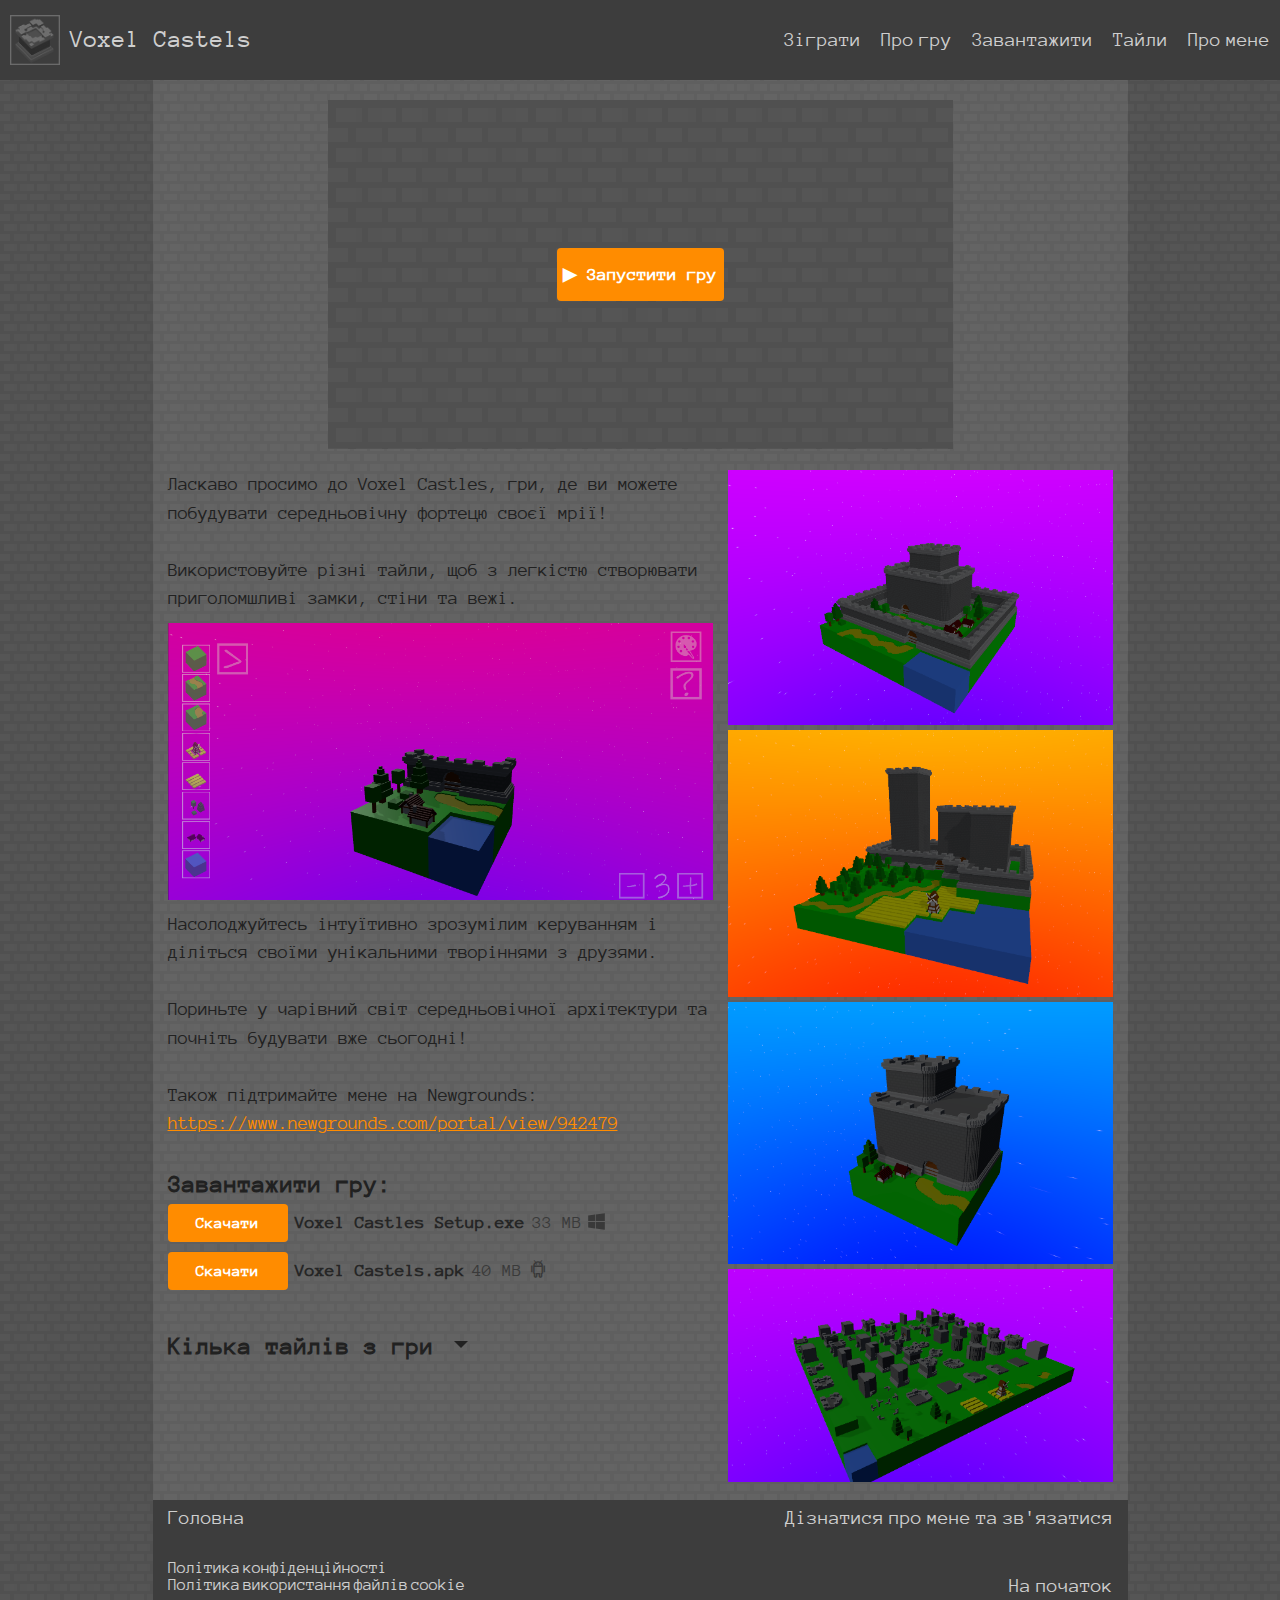
==== commit ecdada89: "Update index.html" ====
--- a/index.html
+++ b/index.html
@@ -37,7 +37,7 @@
     <header>
         <a href="index.html" class="logo">
             <img src="image/slider/1.png" class="logo_img">
-            <span class="logo_text">Головна</span>
+            <span class="logo_text">Voxel Castels</span>
         </a>
 
         <div class="navigation">
@@ -189,4 +189,4 @@
             <a href="#play" class="footer_link">На початок</a>
         </div>
     </footer>
-</html> +</html> 
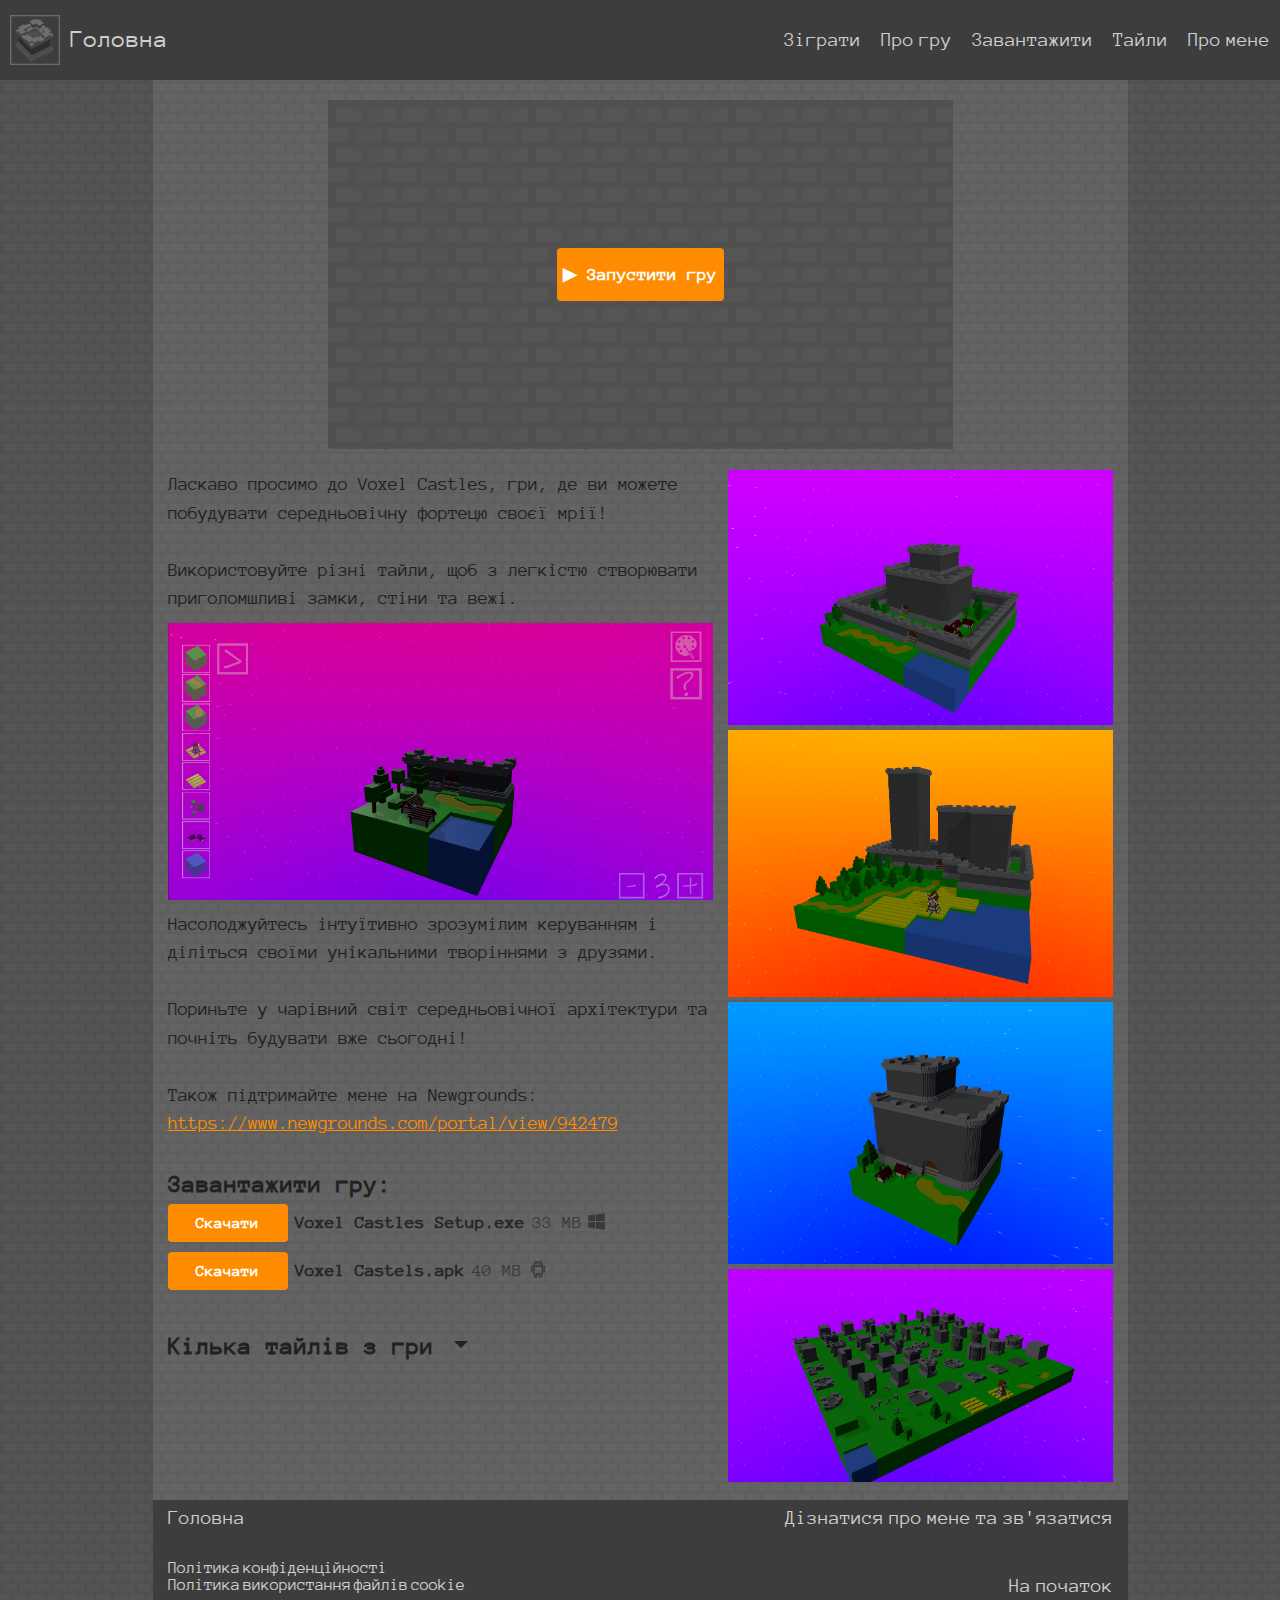
==== commit 1adea5a0: "Update index.html" ====
--- a/index.html
+++ b/index.html
@@ -37,7 +37,7 @@
     <header>
         <a href="index.html" class="logo">
             <img src="image/slider/1.png" class="logo_img">
-            <span class="logo_text">Voxel Castels</span>
+            <span class="logo_text">Головна</span>
         </a>
 
         <div class="navigation">
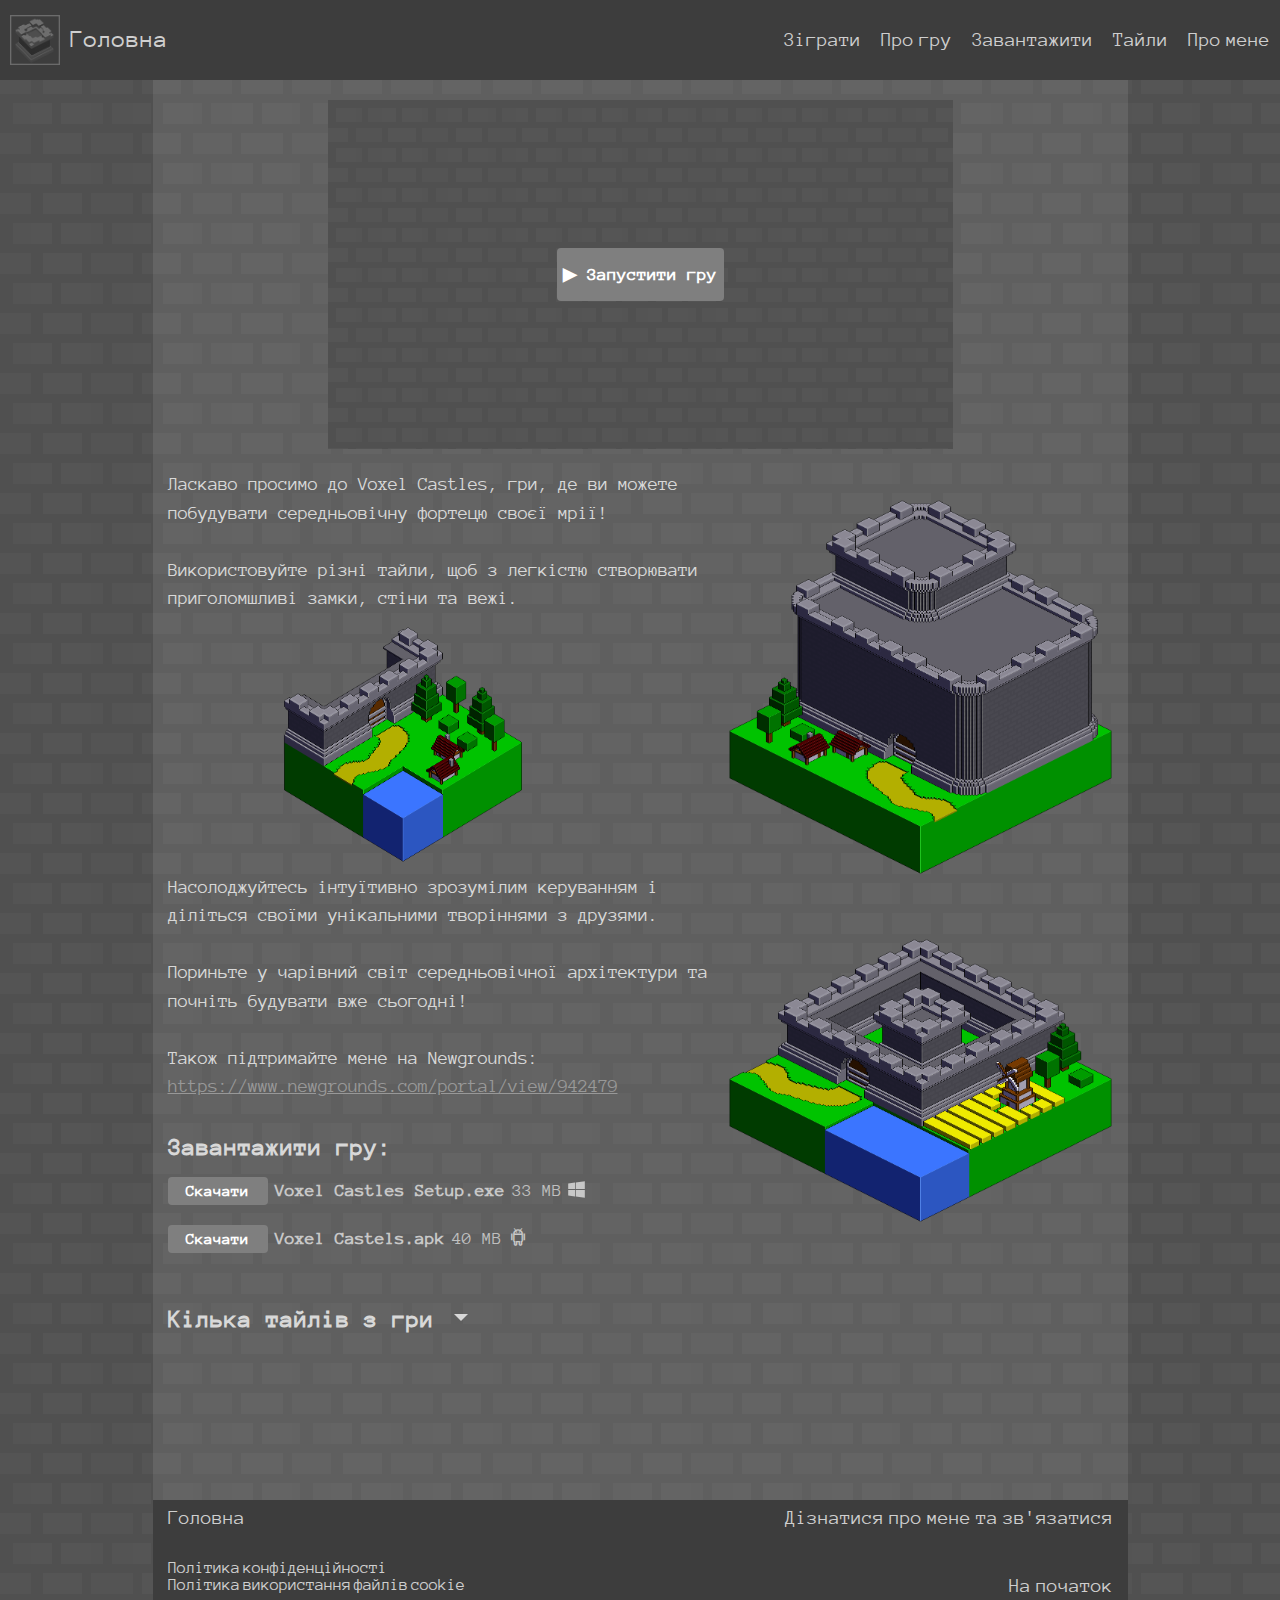
==== commit 5ad6d0e2: "replaced screenshots" ====
--- a/index.html
+++ b/index.html
@@ -72,8 +72,8 @@
                     <p>Використовуйте різні тайли, щоб з легкістю створювати приголомшливі замки, стіни та вежі.</p>
 
                     <div class="screenshots">
-                        <div class="image-container" onclick="openImage('image/0.png')">
-                            <img src="image/0.png" class="image0">
+                        <div class="image-container" onclick="openImage('image/3.png')">
+                            <img src="image/3.png" class="image0">
                         </div>
                     </div>
 
@@ -145,6 +145,21 @@
 
                 <!--Скріншоти з гри-->
                 <div class="screenshots">
+                    <!--<div class="gallery">
+                        <div class="image-container" onclick="openImage('image/1.png')">
+                            <img src="image/1.png">
+                        </div>
+                        <div class="image-container" onclick="openImage('image/2.png')">
+                            <img src="image/2.png">
+                        </div>
+                        <div class="image-container" onclick="openImage('image/3.png')">
+                            <img src="image/3.png">
+                        </div>
+                        <div class="image-container" onclick="openImage('image/4.png')">
+                            <img src="image/4.png">
+                        </div>
+                    </div>-->
+
                     <div class="gallery">
                         <div class="image-container" onclick="openImage('image/1.png')">
                             <img src="image/1.png">
@@ -152,14 +167,8 @@
                         <div class="image-container" onclick="openImage('image/2.png')">
                             <img src="image/2.png">
                         </div>
-                        <div class="image-container" onclick="openImage('image/3.png')">
-                            <img src="image/3.png">
-                        </div>
-                        <div class="image-container" onclick="openImage('image/4.png')">
-                            <img src="image/4.png">
-                        </div>
-                    </div>
-                    
+                    </div>
+
                     <div class="full-screen" id="fullScreenContainer">
                         <span class="close" onclick="closeImage()">&times;</span>
                         <img id="fullScreenImage" src="" alt="Full Screen Image">
--- a/style.css
+++ b/style.css
@@ -104,7 +104,7 @@
 {
     width: 167px;
     height: 53px; 
-    background-color: #ff8c00; 
+    background-color: rgb(127, 127, 127); 
     display: flex; 
     align-items: center; 
     justify-content: center; 
@@ -119,7 +119,7 @@
 
 .button:hover
 {
-    background-color: #e07b00;
+    background-color: rgb(108, 108, 108);
 }
 
 /*Основна частина*/
@@ -137,7 +137,7 @@
     height: 840px;
     margin-left: 15px;
 
-    color: rgb(33, 33, 33);
+    color: rgb(216, 216, 216);
     font-size: 19px; 
     text-decoration: none;
     line-height: 1.5;
@@ -152,14 +152,14 @@
 {
     margin-top: 10px !important;
     margin-bottom: 10px !important;
-    height: 277px !important;
-    width: 545px !important;
-    margin-left: -15px;
+    height: 240px !important;
+    width: 240px !important;
+    margin-left: 100px;
 }
 
 .link
 {
-    color: #ff8c00;
+    color: #989898;
 }
 
 /*Завантаження гри*/
@@ -174,8 +174,8 @@
 {
     display: flex;
     align-items: center; 
-    margin-bottom: 10px;
-
+    margin-bottom: 20px;
+    margin-top: 10px;
     color: black; 
     font-size: 16px; 
     text-decoration: none;  
@@ -184,9 +184,9 @@
 
 .download_button
 {
-    width: 120px;
-    height: 38px; 
-    background-color: #ff8c00; 
+    width: 100px;
+    height: 28px; 
+    background-color: rgb(127, 127, 127); 
     display: flex; 
     align-items: center; 
     justify-content: center; 
@@ -201,13 +201,13 @@
 
 .download_button:hover
 {
-    background-color: #e07b00;
+    background-color: rgb(108, 108, 108);
 }
 
 .download_text_1
 {
     margin-left: 7px;
-    color: #262626;
+    color: rgb(200, 200, 200);
     font-size: 18px; 
     font-weight: bold;
 }
@@ -215,14 +215,14 @@
 .download_text_2
 {
     margin-left: 7px;
-    color: #3a3a3a;
+    color: rgb(191, 191, 191);
     font-size: 18px; 
 }
 
 i
 {
     margin-top: -3px;
-    color: #393939;
+    color: rgb(200, 200, 200);
     margin-left: 5px;
     font-size: 22px;
 }
@@ -245,7 +245,7 @@
 .owl-carousel 
 {
     position: fixed !important;
-    width: 545px !important;
+    width: 945px !important;
 }
 
 .slider_img
@@ -301,8 +301,9 @@
 
 .screenshots img
 {
+    margin-top: 20px;
     width: 385px; 
-    margin-bottom: 5px;
+    margin-bottom: 40px;
 }
 
 /*Збільшення зображення*/
@@ -415,7 +416,7 @@
     padding-top: 20px; 
     height: 500px;
     display: flex;
-    color: rgb(33, 33, 33);
+    color: rgb(216, 216, 216);
     word-spacing: -6px;
 }
 
@@ -454,7 +455,7 @@
 .link_text
 {
     text-decoration: none; 
-    color: #3a3a3a;
+    color: rgb(216, 216, 216);
     font-size: 22px; 
     word-spacing: -6px;
 }
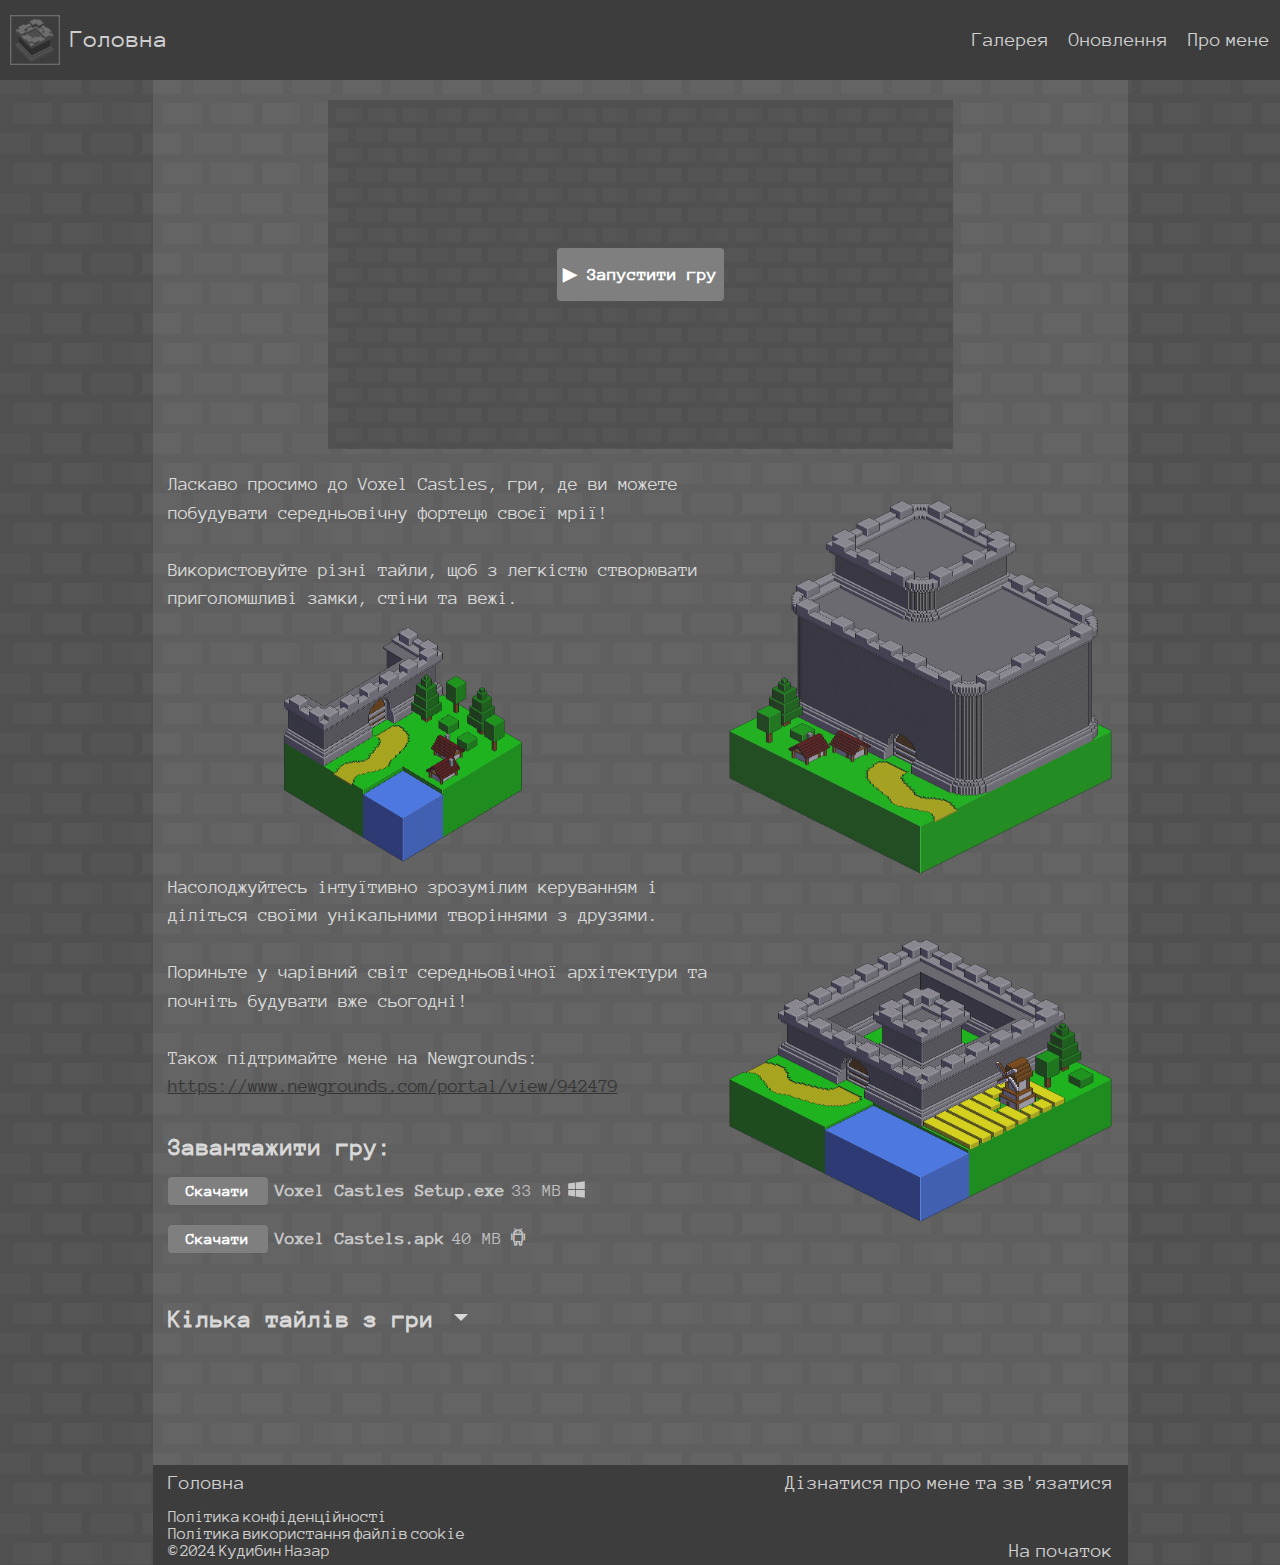
==== commit 73c1ae3e: "new pages" ====
--- a/index.html
+++ b/index.html
@@ -41,10 +41,8 @@
         </a>
 
         <div class="navigation">
-            <a href="#play">Зіграти</a>
-            <a href="#about_game">Про гру</a>
-            <a href="#download">Завантажити</a>
-            <a href="#tiles">Тайли</a>
+            <a href="gallery.html">Галерея</a>
+            <a href="updates.html">Оновлення</a>
             <a href="about_me.html">Про мене</a>
         </div>
     </header>
@@ -52,14 +50,13 @@
     <!--Main-->
     <body>
         <!--Сірий фон-->
-        <div class="main_bg">
+        <div class="main_bg" id="start">
             <!--Плеєр гри-->
-            <div class="game" id="play">
+            <div class="game">
                 <div class="game_bg">
                     <a href="https://kekich0.github.io/Voxel-Castles/" class="button">
                         ▶ Запустити гру
                     </a>
-                    <div id="about_game"  class="nav_about"></div>
                 </div>
             </div>
             
@@ -88,7 +85,7 @@
                     <br>
 
                     <!--Завантаження гри-->
-                    <p class="big_text" id="download">Завантажити гру:</p>
+                    <p class="big_text">Завантажити гру:</p>
                     <div class="download">
                         <a href="download/Voxel Castles Setup.exe" download class="download_button">
                             Скачати
@@ -108,12 +105,12 @@
                     <br>
 
                     <!--ДОРОБИТИ    Випадаючий список зі слайдером-->  
-                    <div class="nav-item dropdown" id="tiles">
+                    <div class="nav-item dropdown" >
                         <a class="nav-link dropdown-toggle big_text" href="#" role="button" data-bs-toggle="dropdown" data-bs-auto-close="inside" aria-expanded="false">
                             Кілька тайлів з гри
                         </a>
                         <div class="dropdown-menu custom-dropdown">
-                            <div class="owl-carousel owl-theme">				
+                            <div class="owl-carousel owl-theme position_fixed">				
                                 <div><img src="image/slider/1.png" class="slider_img"></div>
                                 <div><img src="image/slider/2.png" class="slider_img"></div>
                                 <div><img src="image/slider/3.png" class="slider_img"></div>
@@ -145,21 +142,6 @@
 
                 <!--Скріншоти з гри-->
                 <div class="screenshots">
-                    <!--<div class="gallery">
-                        <div class="image-container" onclick="openImage('image/1.png')">
-                            <img src="image/1.png">
-                        </div>
-                        <div class="image-container" onclick="openImage('image/2.png')">
-                            <img src="image/2.png">
-                        </div>
-                        <div class="image-container" onclick="openImage('image/3.png')">
-                            <img src="image/3.png">
-                        </div>
-                        <div class="image-container" onclick="openImage('image/4.png')">
-                            <img src="image/4.png">
-                        </div>
-                    </div>-->
-
                     <div class="gallery">
                         <div class="image-container" onclick="openImage('image/1.png')">
                             <img src="image/1.png">
@@ -184,9 +166,9 @@
             <a href="index.html" class="footer_link">Головна</a>
             <br>
             <br>
-            <br>
             <span class="footer_text">Політика конфіденційності<br></span>
-            <span class="footer_text">Політика використання файлів cookie</span>
+            <span class="footer_text">Політика використання файлів cookie<br></span>
+            <span class="footer_text">© 2024 Кудибин Назар</span>
         </div>
 
         <div class="footer_right">
@@ -195,7 +177,7 @@
             <br>
             <br>
             <br>
-            <a href="#play" class="footer_link">На початок</a>
+            <a href="#start" class="footer_link">На початок</a>
         </div>
     </footer>
 </html> 
--- a/style.css
+++ b/style.css
@@ -52,11 +52,6 @@
     margin-left: 15px; 
     text-decoration: none; 
     color: rgb(207, 207, 207);
-}
-
-.nav_about
-{
-    margin-bottom: -200px;
 }
 
 /*Main*/
@@ -77,6 +72,7 @@
     height: 100%; 
     background-color: rgba(238, 238, 238, 0.1); 
     margin: 0 auto;
+    color: rgb(216, 216, 216);
 }
 
 /*Плеєр гри*/
@@ -126,7 +122,7 @@
 .main_part
 {
     width: 975px; 
-    height: 1030px; 
+    height: 995px; 
     display: flex;
 }
 
@@ -159,7 +155,7 @@
 
 .link
 {
-    color: #989898;
+    color: #363636;
 }
 
 /*Завантаження гри*/
@@ -244,8 +240,12 @@
 
 .owl-carousel 
 {
+    width: 945px !important;
+}
+
+.position_fixed
+{
     position: fixed !important;
-    width: 945px !important;
 }
 
 .slider_img
@@ -401,16 +401,6 @@
 }
 
 /*Про мене*/
-.nav_about_me
-{
-    margin-top: -200px;
-}
-
-.nav_education
-{
-    margin-top: 280px;
-}
-
 .about
 {
     padding-top: 20px; 
@@ -473,4 +463,80 @@
 .other
 {
     height: 450px;
+}
+
+/*Галерея*/
+.slider_img_2
+{
+    height: 250px;
+}
+
+.gallery1
+{
+    height: 980px;
+}
+
+.gallery_header
+{
+    height: 55px; 
+    margin-top: 20px; 
+    margin-left: 15px; 
+    display: flex; 
+    justify-content: center; 
+    font-size: 40px;
+}
+
+.gallery_header2
+{
+    font-size: 25px; 
+    margin-left: 15px;
+}
+
+.gallery_slider
+{
+    height: 250px; 
+    display: flex; 
+    margin-left: 15px; 
+    margin-bottom: 20px;
+}
+
+/*Оновлення*/
+.update
+{
+    height: 1160px;
+}
+
+.update_header
+{
+    height: 55px; margin-top: 20px; margin-left: 15px; display: flex; justify-content: center; font-size: 40px;
+}
+
+.tiles
+{
+    width: 450px; display: flex; justify-content: center; align-items: end;
+}
+
+.update_box
+{
+    display: flex; margin-bottom: 35px;
+}
+
+.update_text
+{
+    font-size: 25px; margin-left: 55px;
+}
+
+.update_text2
+{
+    width: 380px; margin-right: 15px; margin-left: 75px; font-size: 19px; text-decoration: none; line-height: 1.5;
+}
+
+.update_img
+{
+    height: 100px; margin-right: 30px;
+}
+
+.update_img2
+{
+    height: 55px; margin-right: 30px;
 }